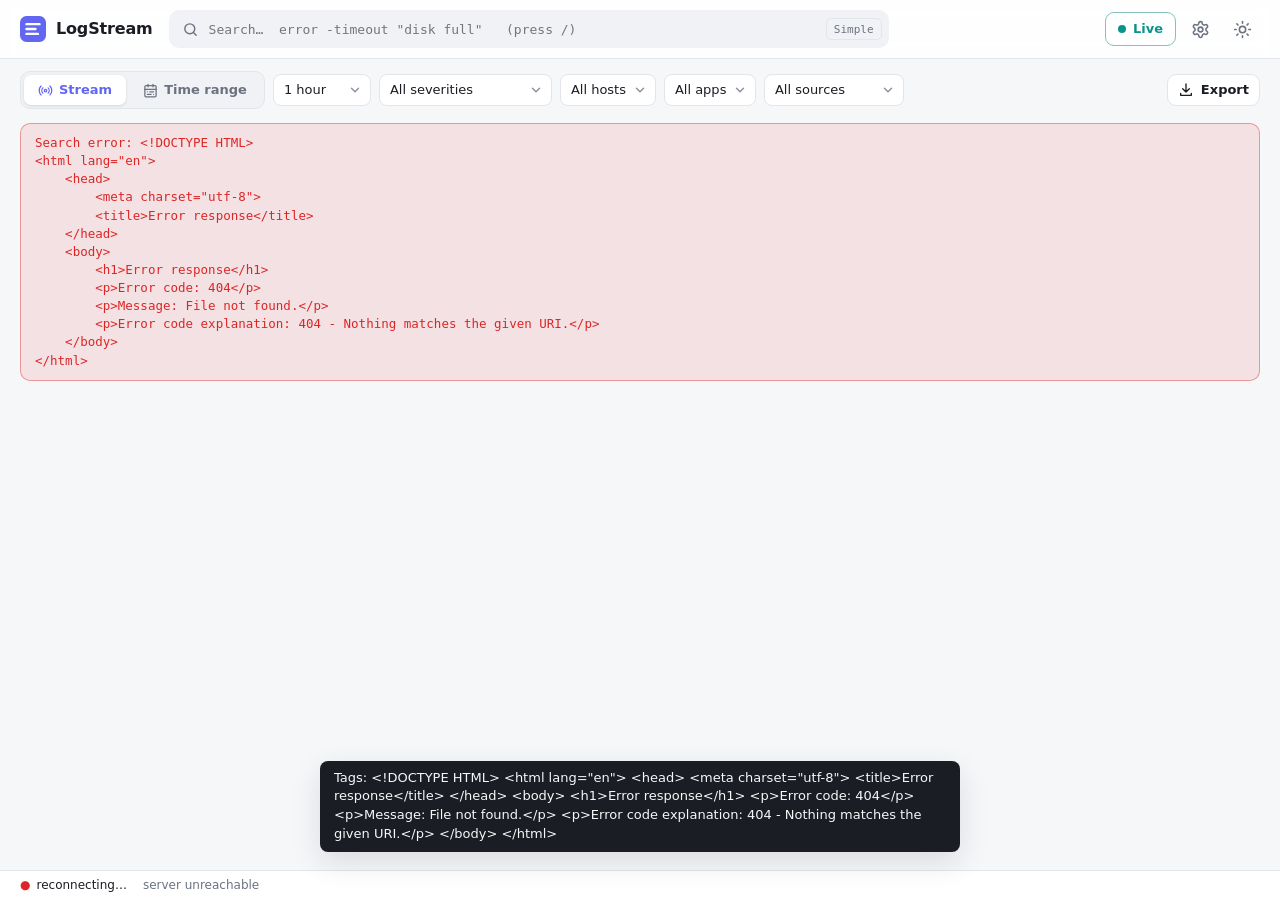
==== web/index.html @ 0beaa24f "Kernel messages (dmesg) source read from /dev/kmsg New source in Settings > Sources, off by default:" ====
<!doctype html>
<html lang="en">
<head>
  <meta charset="utf-8">
  <meta name="viewport" content="width=device-width, initial-scale=1">
  <title>LogStream</title>
  <link rel="icon" href="data:image/svg+xml,%3Csvg xmlns='http://www.w3.org/2000/svg' viewBox='0 0 32 32'%3E%3Crect width='32' height='32' rx='8' fill='%236366f1'/%3E%3Cpath d='M8 10h16M8 16h11M8 22h14' stroke='white' stroke-width='3' stroke-linecap='round'/%3E%3C/svg%3E">
  <link rel="stylesheet" href="style.css">
  <script>
    // Apply the saved theme and language before first paint to avoid a flash.
    try {
      var t = localStorage.getItem('logstream.theme');
      if (t === 'light' || t === 'dark') document.documentElement.dataset.theme = t;
      var l = localStorage.getItem('logstream.lang');
      if (l) document.documentElement.lang = l;
    } catch (e) {}
  </script>
</head>
<body>
  <header class="topbar">
    <div class="brand">
      <svg viewBox="0 0 32 32" aria-hidden="true"><rect width="32" height="32" rx="8"/><path d="M8 10h16M8 16h11M8 22h14"/></svg>
      <span>LogStream</span>
    </div>

    <div class="search">
      <svg class="ico" viewBox="0 0 24 24" aria-hidden="true"><circle cx="11" cy="11" r="7"/><path d="m20 20-3.5-3.5"/></svg>
      <input id="q" type="search" autocomplete="off" spellcheck="false" data-i18n-aria="searchAria">
      <button id="mode" class="chip" type="button" data-i18n-title="modeTitle">Simple</button>
    </div>

    <div class="actions">
      <button id="live" class="btn live" type="button">
        <span class="dot"></span><span class="lbl" data-i18n="live">Live</span>
      </button>
      <button id="settingsBtn" class="icon-btn" type="button" data-i18n-title="settings" data-i18n-aria="settings">
        <!-- Gear icon (Lucide "settings", ISC license) -->
        <svg viewBox="0 0 24 24"><path d="M12.22 2h-.44a2 2 0 0 0-2 2v.18a2 2 0 0 1-1 1.73l-.43.25a2 2 0 0 1-2 0l-.15-.08a2 2 0 0 0-2.73.73l-.22.38a2 2 0 0 0 .73 2.73l.15.1a2 2 0 0 1 1 1.72v.51a2 2 0 0 1-1 1.74l-.15.09a2 2 0 0 0-.73 2.73l.22.38a2 2 0 0 0 2.73.73l.15-.08a2 2 0 0 1 2 0l.43.25a2 2 0 0 1 1 1.73V20a2 2 0 0 0 2 2h.44a2 2 0 0 0 2-2v-.18a2 2 0 0 1 1-1.73l.43-.25a2 2 0 0 1 2 0l.15.08a2 2 0 0 0 2.73-.73l.22-.39a2 2 0 0 0-.73-2.73l-.15-.08a2 2 0 0 1-1-1.74v-.5a2 2 0 0 1 1-1.74l.15-.09a2 2 0 0 0 .73-2.73l-.22-.38a2 2 0 0 0-2.73-.73l-.15.08a2 2 0 0 1-2 0l-.43-.25a2 2 0 0 1-1-1.73V4a2 2 0 0 0-2-2z"/><circle cx="12" cy="12" r="3"/></svg>
      </button>
      <button id="themeBtn" class="icon-btn" type="button" data-i18n-title="theme" data-i18n-aria="theme">
        <svg class="sun" viewBox="0 0 24 24"><circle cx="12" cy="12" r="4"/><path d="M12 2v2M12 20v2M4.9 4.9l1.4 1.4M17.7 17.7l1.4 1.4M2 12h2M20 12h2M4.9 19.1l1.4-1.4M17.7 6.3l1.4-1.4"/></svg>
        <svg class="moon" viewBox="0 0 24 24"><path d="M21 12.8A9 9 0 1 1 11.2 3a7 7 0 0 0 9.8 9.8z"/></svg>
      </button>
      <a id="logoutBtn" class="icon-btn" href="/auth/logout" hidden data-i18n-title="logout" data-i18n-aria="logout">
        <!-- Log out icon (Lucide "log-out", ISC license) -->
        <svg viewBox="0 0 24 24"><path d="M9 21H5a2 2 0 0 1-2-2V5a2 2 0 0 1 2-2h4"/><path d="m16 17 5-5-5-5"/><path d="M21 12H9"/></svg>
      </a>
    </div>
    <div class="progress" aria-hidden="true"></div>
  </header>

  <section class="filters">
    <div id="viewMode" class="seg view-mode" role="radiogroup" data-i18n-aria="viewAria">
      <button type="button" role="radio" data-view="stream" data-i18n-title="viewStreamTitle">
        <!-- Lucide "radio" (ISC license) -->
        <svg viewBox="0 0 24 24" aria-hidden="true"><path d="M4.9 19.1C1 15.2 1 8.8 4.9 4.9"/><path d="M7.8 16.2c-2.3-2.3-2.3-6.1 0-8.5"/><circle cx="12" cy="12" r="2"/><path d="M16.2 7.8c2.3 2.3 2.3 6.1 0 8.5"/><path d="M19.1 4.9C23 8.8 23 15.1 19.1 19"/></svg>
        <span data-i18n="viewStream">Stream</span>
      </button>
      <button type="button" role="radio" data-view="period" data-i18n-title="viewPeriodTitle">
        <!-- Lucide "calendar-range" (ISC license) -->
        <svg viewBox="0 0 24 24" aria-hidden="true"><rect width="18" height="18" x="3" y="4" rx="2"/><path d="M16 2v4M3 10h18M8 2v4M17 14h-6M13 18H7M7 14h.01M17 18h.01"/></svg>
        <span data-i18n="viewPeriod">Time range</span>
      </button>
    </div>
    <div id="period" class="period" hidden>
      <button id="perPrev" class="btn tool" type="button" data-i18n-title="perPrev" data-i18n-aria="perPrev">
        <svg viewBox="0 0 24 24" aria-hidden="true"><path d="m15 18-6-6 6-6"/></svg>
      </button>
      <input id="perFrom" type="datetime-local" data-i18n-title="perFrom" data-i18n-aria="perFrom">
      <span class="muted" aria-hidden="true">→</span>
      <input id="perTo" type="datetime-local" data-i18n-title="perTo" data-i18n-aria="perTo">
      <button id="perNext" class="btn tool" type="button" data-i18n-title="perNext" data-i18n-aria="perNext">
        <svg viewBox="0 0 24 24" aria-hidden="true"><path d="m9 18 6-6-6-6"/></svg>
      </button>
      <button id="perOut" class="btn tool" type="button" data-i18n-title="perOut" data-i18n-aria="perOut">
        <!-- Lucide "zoom-out" (ISC license) -->
        <svg viewBox="0 0 24 24" aria-hidden="true"><circle cx="11" cy="11" r="8"/><path d="m21 21-4.3-4.3M8 11h6"/></svg>
      </button>
    </div>
    <select id="range" data-i18n-aria="rangeAria">
      <option value="5m" data-i18n="r5m">5 min</option>
      <option value="15m" data-i18n="r15m">15 min</option>
      <option value="1h" data-i18n="r1h" selected>1 hour</option>
      <option value="6h" data-i18n="r6h">6 hours</option>
      <option value="24h" data-i18n="r24h">24 hours</option>
      <option value="7d" data-i18n="r7d">7 days</option>
      <option value="30d" data-i18n="r30d">30 days</option>
      <option value="all" data-i18n="rAll">All</option>
    </select>
    <select id="severity" data-i18n-aria="severityAria">
      <option value="" data-i18n="sevAll">All severities</option>
      <option value="2" data-i18n="sev2">Critical and above</option>
      <option value="3" data-i18n="sev3">Errors and above</option>
      <option value="4" data-i18n="sev4">Warnings and above</option>
      <option value="5" data-i18n="sev5">Notice and above</option>
      <option value="6" data-i18n="sev6">Info and above</option>
    </select>
    <select id="host" data-i18n-aria="hostAria"><option value="" data-i18n="allHosts">All hosts</option></select>
    <select id="app" data-i18n-aria="appAria"><option value="" data-i18n="allApps">All apps</option></select>
    <select id="source" data-i18n-aria="sourceAria">
      <option value="" data-i18n="srcAll">All sources</option>
      <option value="syslog">Syslog</option>
      <option value="docker">Docker</option>
      <option value="host" data-i18n="srcHost">Host system</option>
      <option value="kernel" data-i18n="srcKernel">Kernel (dmesg)</option>
    </select>
    <span class="spacer"></span>
    <span id="count" class="muted"></span>
    <div class="export">
      <button id="exportBtn" class="btn tool" type="button" aria-haspopup="menu" aria-expanded="false">
        <svg viewBox="0 0 24 24" aria-hidden="true"><path d="M12 3v12M7 10l5 5 5-5M4 17v3h16v-3"/></svg>
        <span class="lbl" data-i18n="export">Export</span>
      </button>
      <div id="exportMenu" class="menu" role="menu" hidden>
        <button type="button" role="menuitem" data-export="csv">
          <strong>CSV</strong><small data-i18n="exportCsvHint">Comma separated, UTF-8</small>
        </button>
        <button type="button" role="menuitem" data-export="excel">
          <strong data-i18n="exportExcel">CSV for Excel</strong><small data-i18n="exportExcelHint">Semicolon separated, for Excel in French</small>
        </button>
        <p id="exportNote" class="menu-note"></p>
      </div>
    </div>
  </section>

  <section id="histo" class="histo" data-i18n-aria="histoAria" hidden></section>

  <div id="authWarn" class="auth-warn" role="status" hidden>
    <span data-i18n="authOff"></span>
    <button id="authWarnClose" class="icon-btn" type="button" data-i18n-aria="close">
      <svg viewBox="0 0 24 24"><path d="M6 6l12 12M18 6 6 18"/></svg>
    </button>
  </div>
  <div id="error" class="error-banner" hidden></div>
  <button id="newPill" class="pill" type="button" hidden></button>

  <div id="table" class="table" hidden>
    <div id="listHead" class="list-head" role="presentation">
      <span data-col="rcv"><span class="lbl" data-i18n="colRcv">Received</span><i class="grip" data-i18n-title="colGrip"></i></span>
      <span data-col="mt"><span class="lbl" data-i18n="colMt">Message time</span><i class="grip" data-i18n-title="colGrip"></i></span>
      <span data-col="sev"><span class="lbl" data-i18n="colSev">Severity</span><i class="grip" data-i18n-title="colGrip"></i></span>
      <span data-col="host"><span class="lbl" data-i18n="colHost">Host</span><i class="grip" data-i18n-title="colGrip"></i></span>
      <span data-col="app"><span class="lbl" data-i18n="colApp">App</span><i class="grip" data-i18n-title="colGrip"></i></span>
      <span data-col="codes"><span class="lbl" data-i18n="colCodes" data-i18n-title="codesTitle">Filters</span></span>
      <span data-col="msg"><span class="lbl" data-i18n="colMsg">Message</span></span>
    </div>
    <main id="list" class="list"></main>
  </div>
  <div id="empty" class="empty" hidden>
    <svg viewBox="0 0 24 24" aria-hidden="true"><path d="M4 6h16M4 12h10M4 18h7"/></svg>
    <p><strong data-i18n="emptyTitle">No matching logs.</strong></p>
    <p class="muted" data-i18n="emptyHint">Widen the time range or send syslog messages to port 514 (UDP or TCP).</p>
  </div>

  <footer class="status">
    <span id="conn" class="conn"></span>
    <span id="stats" class="muted"></span>
    <button id="toTop" class="icon-btn to-top" type="button" data-i18n-title="toTop" data-i18n-aria="toTop" hidden>
      <svg viewBox="0 0 24 24" aria-hidden="true"><path d="M12 19V5M5 12l7-7 7 7"/></svg>
    </button>
  </footer>

  <dialog id="settingsDlg" class="settings" aria-labelledby="settingsTitle">
    <div class="dlg">
      <header>
        <h2 id="settingsTitle" data-i18n="settings">Settings</h2>
        <button id="closeSettings" class="icon-btn" type="button" data-i18n-aria="close">
          <svg viewBox="0 0 24 24"><path d="M6 6l12 12M18 6 6 18"/></svg>
        </button>
      </header>

      <div class="set-body">
        <nav id="setNav" class="set-nav" role="tablist" aria-orientation="vertical">
          <button type="button" role="tab" data-tab="locale">
            <svg viewBox="0 0 24 24"><circle cx="12" cy="12" r="9"/><path d="M3 12h18M12 3a14 14 0 0 1 0 18M12 3a14 14 0 0 0 0 18"/></svg>
            <span data-i18n="tabLocale">Localization</span>
          </button>
          <button type="button" role="tab" data-tab="filters">
            <svg viewBox="0 0 24 24"><path d="M3 12V4a1 1 0 0 1 1-1h8l9 9-9 9z"/><circle cx="8" cy="8" r="1.5"/></svg>
            <span data-i18n="tabFilters">Filters</span>
          </button>
          <button type="button" role="tab" data-tab="sources">
            <svg viewBox="0 0 24 24"><path d="M21 8 12 3 3 8v8l9 5 9-5z"/><path d="m3 8 9 5 9-5M12 13v8"/></svg>
            <span data-i18n="tabSources">Sources</span>
          </button>
          <button type="button" role="tab" data-tab="interface">
            <svg viewBox="0 0 24 24"><rect x="3" y="4" width="18" height="12" rx="2"/><path d="M8 20h8M12 16v4"/></svg>
            <span data-i18n="tabInterface">Interface</span>
          </button>
          <button type="button" role="tab" data-tab="data">
            <svg viewBox="0 0 24 24"><ellipse cx="12" cy="5" rx="8" ry="3"/><path d="M4 5v14c0 1.7 3.6 3 8 3s8-1.3 8-3V5M4 12c0 1.7 3.6 3 8 3s8-1.3 8-3"/></svg>
            <span data-i18n="tabData">Data</span>
          </button>
        </nav>

        <div class="set-panels">
          <!-- Localization -->
          <div class="set-panel" role="tabpanel" data-panel="locale">
            <section class="set-section">
              <h3 data-i18n="language">Language</h3>
              <div id="langSwitch" class="seg" role="radiogroup" data-i18n-aria="language">
                <button type="button" role="radio" data-lang="en">English</button>
                <button type="button" role="radio" data-lang="fr">Français</button>
              </div>
            </section>
            <section class="set-section">
              <h3 data-i18n="dateTime">Date &amp; time</h3>
              <div class="field-grid">
                <label for="tzSelect" data-i18n="tzLabel">Time zone</label>
                <select id="tzSelect" class="field"></select>
                <label for="fmtSelect" data-i18n="fmtLabel">Reception time format</label>
                <select id="fmtSelect" class="field"></select>
              </div>
              <p id="timePreview" class="time-preview"></p>
              <p class="muted small" data-i18n="timeHelp"></p>
            </section>
          </div>

          <!-- Filters -->
          <div class="set-panel wide" role="tabpanel" data-panel="filters" hidden>
            <section class="set-section tags-section">
              <div class="sec-head">
                <h3 data-i18n="tagsTitle">Color tags</h3>
                <span id="tagCount" class="muted small"></span>
              </div>
              <p class="muted small" data-i18n="tagsHelp"></p>
              <div class="tag-toolbar">
                <button id="addTag" class="btn primary" type="button" data-i18n="addTag">+ Add tag</button>
                <select id="presetTags" class="field" aria-label="Presets" data-i18n-aria="presetAria">
                  <option value="" data-i18n="presetPick">+ Preset…</option>
                </select>
                <input id="tagFilter" type="search" class="dk-filter" autocomplete="off" spellcheck="false" data-i18n-ph="tagFilter" data-i18n-aria="tagFilter">
                <button id="resetTags" class="btn ghost" type="button" data-i18n="resetTags">Restore default tags</button>
              </div>
              <div id="tagList" class="tag-list"></div>
            </section>
          </div>

          <!-- Sources -->
          <div class="set-panel" role="tabpanel" data-panel="sources" hidden>
            <section class="set-section">
              <h3>Syslog</h3>
              <p id="syslogStatus" class="docker-status"></p>
              <label class="switch-row">
                <input id="syslogEnabled" type="checkbox" class="switch">
                <span data-i18n="syslogEnabled">Receive syslog messages</span>
              </label>
              <div class="sl-grid">
                <span class="lbl" data-i18n="syslogProtocols">Protocols</span>
                <div id="syslogProtos" class="chip-field sl-protos">
                  <button type="button" class="chip" data-proto="udp" style="--h:205">UDP</button>
                  <button type="button" class="chip" data-proto="tcp" style="--h:265">TCP</button>
                </div>
                <span class="lbl" data-i18n="syslogPort">Port</span>
                <div class="sl-port"><code id="syslogPortVal">514</code><span id="syslogPortHelp" class="muted small"></span></div>
              </div>
            </section>

            <section class="set-section">
              <h3 data-i18n="hostTitle">Host system logs</h3>
              <p id="hostStatus" class="docker-status"></p>
              <label class="switch-row">
                <input id="hostEnabled" type="checkbox" class="switch">
                <span data-i18n="hostEnabled">Collect the system logs of this machine</span>
              </label>
              <p class="muted small" data-i18n="hostHelp"></p>
            </section>

            <section class="set-section">
              <h3 data-i18n="dmesgTitle">Kernel messages (dmesg)</h3>
              <p id="dmesgStatus" class="docker-status"></p>
              <label class="switch-row">
                <input id="dmesgEnabled" type="checkbox" class="switch">
                <span data-i18n="dmesgEnabled">Collect the kernel messages of this machine</span>
              </label>
              <p class="muted small" data-i18n="dmesgHelp"></p>
            </section>

            <section class="set-section span">
              <h3 data-i18n="dockerTitle">Docker containers</h3>
              <p id="dockerStatus" class="docker-status"></p>
              <div id="dockerBody" hidden>
                <div class="dk-opts">
                  <label class="switch-row">
                    <input id="dockerDefault" type="checkbox" class="switch">
                    <span data-i18n="dockerDefault">Follow new containers automatically</span>
                  </label>
                  <label class="switch-row">
                    <input id="dockerStopped" type="checkbox" class="switch">
                    <span id="dockerStoppedLbl">Show stopped containers</span>
                  </label>
                </div>
                <div class="dk-toolbar">
                  <input id="dockerFilter" type="search" class="dk-filter" autocomplete="off" spellcheck="false" data-i18n-ph="dockerFilter" data-i18n-aria="dockerFilter">
                  <button id="dockerAll" class="link-btn" type="button" data-i18n="dockerAll">Enable all</button>
                  <button id="dockerNone" class="link-btn" type="button" data-i18n="dockerNone">Disable all</button>
                </div>
                <div id="dockerList" class="chip-field"></div>
                <p class="dk-legend" data-i18n="dockerLegend"></p>
              </div>
              <p class="muted small" data-i18n="dockerHelp"></p>
            </section>
          </div>

          <!-- Interface -->
          <div class="set-panel" role="tabpanel" data-panel="interface" hidden>
            <section class="set-section">
              <h3 data-i18n="themeTitle">Theme</h3>
              <div id="themeSwitch" class="seg" role="radiogroup" data-i18n-aria="themeTitle">
                <button type="button" role="radio" data-theme-opt="system" data-i18n="themeSystem">System</button>
                <button type="button" role="radio" data-theme-opt="light" data-i18n="themeLight">Light</button>
                <button type="button" role="radio" data-theme-opt="dark" data-i18n="themeDark">Dark</button>
              </div>
              <p class="muted small hint" data-i18n="themeHelp"></p>
            </section>
            <section class="set-section span">
              <h3 data-i18n="logDisplay">Log display</h3>
              <div class="field-grid">
                <span class="lbl" data-i18n="fontSize">Font size</span>
                <div id="sizeSwitch" class="seg" role="radiogroup" data-i18n-aria="fontSize">
                  <button type="button" role="radio" data-size="tiny" data-i18n="sizeTiny">Tiny</button>
                  <button type="button" role="radio" data-size="small" data-i18n="sizeSmall">Small</button>
                  <button type="button" role="radio" data-size="medium" data-i18n="sizeMedium">Medium</button>
                  <button type="button" role="radio" data-size="large" data-i18n="sizeLarge">Large</button>
                </div>
                <span class="lbl" data-i18n="density">Density</span>
                <div id="densitySwitch" class="seg" role="radiogroup" data-i18n-aria="density">
                  <button type="button" role="radio" data-density="normal" data-i18n="densityNormal">Normal</button>
                  <button type="button" role="radio" data-density="compact" data-i18n="densityCompact">Compact</button>
                </div>
                <label for="fontSelect" data-i18n="fontLabel">Font</label>
                <select id="fontSelect" class="field"></select>
              </div>
              <div id="fontPreview" class="list preview-list" aria-hidden="true"></div>
              <p class="muted small" data-i18n="fontHelp"></p>
              <div class="cols-row">
                <button id="resetCols" class="btn ghost" type="button" data-i18n="resetCols">Reset column widths</button>
                <span class="muted small" data-i18n="colsHelp"></span>
              </div>
            </section>
            <section class="set-section">
              <h3 data-i18n="histoTitle">Timeline</h3>
              <div class="field-grid">
                <span class="lbl" data-i18n="hScale">Scale</span>
                <div class="seg" role="radiogroup" data-histo="scale" data-i18n-aria="hScale">
                  <button type="button" role="radio" data-v="linear" data-i18n="hLinear">Linear</button>
                  <button type="button" role="radio" data-v="sqrt">√</button>
                  <button type="button" role="radio" data-v="log">Log</button>
                </div>
                <span class="lbl" data-i18n="hHeight">Height</span>
                <div class="seg" role="radiogroup" data-histo="height" data-i18n-aria="hHeight">
                  <button type="button" role="radio" data-v="s">S</button>
                  <button type="button" role="radio" data-v="m">M</button>
                  <button type="button" role="radio" data-v="l">L</button>
                </div>
                <span class="lbl" data-i18n="hColor">Color</span>
                <div class="seg" role="radiogroup" data-histo="color" data-i18n-aria="hColor">
                  <button type="button" role="radio" data-v="severity" data-i18n="hColSeverity">Severity</button>
                  <button type="button" role="radio" data-v="intensity" data-i18n="hColIntensity">Intensity</button>
                  <button type="button" role="radio" data-v="none" data-i18n="hColNone">None</button>
                </div>
                <span class="lbl" data-i18n="hRender">Display</span>
                <div class="seg" role="radiogroup" data-histo="render" data-i18n-aria="hRender">
                  <button type="button" role="radio" data-v="bars" data-i18n="hBars">Bars</button>
                  <button type="button" role="radio" data-v="area" data-i18n="hArea">Area</button>
                </div>
                <label for="histoStep" data-i18n="hStep">Division</label>
                <select id="histoStep" class="field" data-histo="step"></select>
                <label for="histoRefresh" data-i18n="hRefresh">Refresh</label>
                <select id="histoRefresh" class="field" data-histo="refresh"></select>
              </div>
              <p class="muted small" data-i18n="histoHelp"></p>
            </section>
          </div>

          <!-- Data -->
          <div class="set-panel wide" role="tabpanel" data-panel="data" hidden>
            <section class="set-section danger">
              <h3 data-i18n="dangerZone">Danger zone</h3>
              <div class="db-head">
                <span class="lbl" data-i18n="dbTitle">Database</span>
                <button id="dbRefresh" class="link-btn" type="button" data-i18n="dbRefresh">Refresh</button>
              </div>
              <dl id="dbStats" class="db-stats"></dl>
              <p class="muted small" data-i18n="purgeHelp"></p>
              <div class="purge-row">
                <button id="purgeBtn" class="btn danger" type="button" data-i18n="purgeBtn">Delete all logs…</button>
                <span id="purgeStatus" class="purge-status muted" hidden></span>
              </div>
            </section>
          </div>
        </div>
      </div>
    </div>
  </dialog>

  <div id="toast" class="toast" hidden></div>

  <script src="app.js"></script>
</body>
</html>
---- web/style.css ----
/* Narrow monospace fonts served by LogStream itself, so they also work offline (licences in
   web/fonts). Latin subset only; other scripts fall back to --mono. Inconsolata Condensed is
   Inconsolata's variable font pinned at width 75 (0.4em per character, others 0.5em). */
@font-face { font-family: "Iosevka"; src: url("fonts/iosevka-400.woff2") format("woff2"); font-weight: 400 500; font-display: swap; }
@font-face { font-family: "Iosevka"; src: url("fonts/iosevka-700.woff2") format("woff2"); font-weight: 600 800; font-display: swap; }
@font-face { font-family: "Ubuntu Mono"; src: url("fonts/ubuntu-mono-400.woff2") format("woff2"); font-weight: 400 500; font-display: swap; }
@font-face { font-family: "Ubuntu Mono"; src: url("fonts/ubuntu-mono-700.woff2") format("woff2"); font-weight: 600 800; font-display: swap; }
@font-face { font-family: "Inconsolata Condensed"; src: url("fonts/inconsolata-condensed-400.woff2") format("woff2"); font-weight: 400 500; font-display: swap; }
@font-face { font-family: "Inconsolata Condensed"; src: url("fonts/inconsolata-condensed-700.woff2") format("woff2"); font-weight: 600 800; font-display: swap; }

/* ---------- Theme: everything goes through these variables ---------- */
:root {
  --bg: #f6f7f9;
  --panel: #ffffff;
  --panel-2: #f0f2f5;
  --border: #e2e5ea;
  --text: #1a1d23;
  --muted: #6b7280;
  --accent: #6366f1;
  --accent-soft: rgba(99, 102, 241, .12);
  --row-hover: #f5f6fa;
  --hit: rgba(99, 102, 241, .18);
  --shadow: 0 10px 30px rgba(15, 23, 42, .12);
  --chip-l: 38%;            /* lightness of project-colored text (labels, Docker apps) */

  --sev-crit: #be123c;
  --sev-err: #dc2626;
  --sev-warning: #d97706;
  --sev-notice: #2563eb;
  --sev-info: #0d9488;
  --sev-debug: #9ca3af;

  /* Timeline: severity layers, intensity, graduations */
  --h-err: #f87171;
  --h-warn: #fbbf24;
  --h-other: #a5b4fc;
  --h-all: #818cf8;
  --h-calm: #a5b4fc;
  --h-burst: #f59e0b;
  --h-anom: #e11d48;
  --h-grid: rgba(100, 116, 139, .28);
  --h-hover: rgba(99, 102, 241, .10);

  /* Filled severity badges; overwritten by the colors of the "error" / "warning" tags */
  --tag-error: #fca5a5;
  --tag-error-text: #111827;
  --tag-warning: #fdba74;
  --tag-warning-text: #111827;

  --log-size: 12.5px;   /* Settings > Interface > Font size */
  --codes-w: 4.9rem;    /* tag codes column: room for 3 badges */
  --code-bg: #858c97;   /* tag code badges */
  /* --log-font is set by Settings > Interface > Font (defaults to --mono) */
  --mono: ui-monospace, "SF Mono", "JetBrains Mono", "Cascadia Code", Menlo, Consolas, monospace;
  --sans: system-ui, -apple-system, "Segoe UI", Roboto, "Helvetica Neue", Arial, sans-serif;
  --radius: 10px;
  color-scheme: light;
}

:root[data-theme="dark"] {
  --bg: #0f1115;
  --panel: #161a20;
  --panel-2: #1d222a;
  --border: #2a3039;
  --text: #e6e8ec;
  --muted: #8b93a1;
  --accent: #818cf8;
  --accent-soft: rgba(129, 140, 248, .16);
  --row-hover: #1a1f26;
  --hit: rgba(129, 140, 248, .28);
  --shadow: 0 10px 30px rgba(0, 0, 0, .5);
  --chip-l: 70%;
  --sev-crit: #fb7185;
  --sev-err: #f87171;
  --sev-warning: #fbbf24;
  --sev-notice: #60a5fa;
  --sev-info: #2dd4bf;
  --sev-debug: #6b7280;
  --h-err: #ef4444;
  --h-warn: #f59e0b;
  --h-other: #4f5bd5;
  --h-all: #6d74e8;
  --h-calm: #4f5bd5;
  --h-burst: #fbbf24;
  --h-anom: #fb7185;
  --h-grid: rgba(148, 163, 184, .2);
  --h-hover: rgba(129, 140, 248, .14);
  color-scheme: dark;
}

@media (prefers-color-scheme: dark) {
  :root:not([data-theme="light"]) {
    --bg: #0f1115;
    --panel: #161a20;
    --panel-2: #1d222a;
    --border: #2a3039;
    --text: #e6e8ec;
    --muted: #8b93a1;
    --accent: #818cf8;
    --accent-soft: rgba(129, 140, 248, .16);
    --row-hover: #1a1f26;
    --hit: rgba(129, 140, 248, .28);
    --shadow: 0 10px 30px rgba(0, 0, 0, .5);
  --chip-l: 70%;
    --sev-crit: #fb7185;
    --sev-err: #f87171;
    --sev-warning: #fbbf24;
    --sev-notice: #60a5fa;
    --sev-info: #2dd4bf;
    --sev-debug: #6b7280;
    --h-err: #ef4444;
    --h-warn: #f59e0b;
    --h-other: #4f5bd5;
    --h-all: #6d74e8;
    --h-calm: #4f5bd5;
    --h-burst: #fbbf24;
    --h-anom: #fb7185;
    --h-grid: rgba(148, 163, 184, .2);
    --h-hover: rgba(129, 140, 248, .14);
    color-scheme: dark;
  }
}

/* ---------- Base ---------- */
* { box-sizing: border-box; }
html { -webkit-text-size-adjust: 100%; }
body {
  margin: 0;
  background: var(--bg);
  color: var(--text);
  font: 14px/1.45 var(--sans);
  padding-bottom: 40px;
}
button, input, select { font: inherit; color: inherit; }
button { cursor: pointer; }
svg { fill: none; stroke: currentColor; stroke-width: 2; stroke-linecap: round; stroke-linejoin: round; }
.muted { color: var(--muted); }
.small { font-size: 12.5px; }
[hidden] { display: none !important; }

/* ---------- Top bar ---------- */
.topbar {
  position: sticky; top: 0; z-index: 20;
  display: flex; align-items: center; gap: 16px;
  padding: 10px 20px;
  background: color-mix(in srgb, var(--panel) 88%, transparent);
  backdrop-filter: saturate(160%) blur(10px);
  -webkit-backdrop-filter: saturate(160%) blur(10px);
  border-bottom: 1px solid var(--border);
}
.brand { display: flex; align-items: center; gap: 10px; font-weight: 650; font-size: 16px; letter-spacing: -.01em; }
.brand svg { width: 26px; height: 26px; }
.brand svg rect { fill: var(--accent); stroke: none; }
.brand svg path { stroke: #fff; stroke-width: 3; }

.search {
  flex: 1; max-width: 720px;
  display: flex; align-items: center; gap: 8px;
  padding: 0 6px 0 12px; height: 38px;
  background: var(--panel-2);
  border: 1px solid transparent;
  border-radius: var(--radius);
  transition: border-color .15s, box-shadow .15s;
}
.search:focus-within { border-color: var(--accent); box-shadow: 0 0 0 3px var(--accent-soft); }
.search .ico { width: 17px; height: 17px; color: var(--muted); flex: none; }
.search input {
  flex: 1; min-width: 0; height: 100%;
  border: 0; outline: 0; background: transparent;
  font-family: var(--mono); font-size: 13px;
}
.search input::-webkit-search-cancel-button { cursor: pointer; }

.chip {
  flex: none;
  border: 1px solid var(--border); background: var(--panel);
  border-radius: 7px; padding: 3px 9px; font-size: 12px; font-weight: 600;
  color: var(--muted);
}
.chip.on { color: var(--accent); border-color: var(--accent); background: var(--accent-soft); }

.actions { display: flex; align-items: center; gap: 6px; margin-left: auto; }
.icon-btn {
  width: 36px; height: 36px; display: grid; place-items: center;
  border: 1px solid transparent; background: transparent; border-radius: 9px; color: var(--muted);
}
.icon-btn:hover { background: var(--panel-2); color: var(--text); }
.icon-btn svg { width: 19px; height: 19px; }
.icon-btn.danger:hover { color: var(--sev-err); }

/* Sun or moon depending on the effective theme */
#themeBtn .moon { display: none; }
:root[data-theme="dark"] #themeBtn .sun { display: none; }
:root[data-theme="dark"] #themeBtn .moon { display: block; }
@media (prefers-color-scheme: dark) {
  :root:not([data-theme="light"]) #themeBtn .sun { display: none; }
  :root:not([data-theme="light"]) #themeBtn .moon { display: block; }
}

.btn {
  display: inline-flex; align-items: center; gap: 7px;
  height: 34px; padding: 0 12px;
  border: 1px solid var(--border); border-radius: 9px;
  background: var(--panel); font-weight: 550; font-size: 13px;
}
.btn:hover { background: var(--panel-2); }
.btn.primary { background: var(--accent); border-color: var(--accent); color: #fff; }
.btn.primary:hover { filter: brightness(1.08); }
.btn.ghost { border-color: transparent; background: transparent; color: var(--muted); }
.btn.ghost:hover { color: var(--text); background: var(--panel-2); }

.live .dot { width: 8px; height: 8px; border-radius: 50%; background: var(--muted); }
.live.on { color: var(--sev-info); border-color: color-mix(in srgb, var(--sev-info) 45%, var(--border)); }
.live.on .dot { background: var(--sev-info); animation: pulse 1.6s infinite; }
.live:disabled { opacity: .5; cursor: not-allowed; }
@keyframes pulse {
  0% { box-shadow: 0 0 0 0 color-mix(in srgb, var(--sev-info) 60%, transparent); }
  70% { box-shadow: 0 0 0 7px transparent; }
  100% { box-shadow: 0 0 0 0 transparent; }
}

.progress { position: absolute; left: 0; right: 0; bottom: -1px; height: 2px; overflow: hidden; }
body.busy .progress::after {
  content: ""; position: absolute; inset: 0; width: 30%;
  background: var(--accent);
  animation: slide 1s ease-in-out infinite;
}
@keyframes slide { from { transform: translateX(-100%); } to { transform: translateX(400%); } }

/* ---------- Filters ---------- */
.filters {
  display: flex; flex-wrap: wrap; align-items: center; gap: 8px;
  padding: 12px 20px 8px;
}
.filters select {
  height: 32px; padding: 0 28px 0 10px;
  border: 1px solid var(--border); border-radius: 8px;
  background: var(--panel) url("data:image/svg+xml,%3Csvg xmlns='http://www.w3.org/2000/svg' viewBox='0 0 24 24' fill='none' stroke='%238b93a1' stroke-width='2.5' stroke-linecap='round'%3E%3Cpath d='m6 9 6 6 6-6'/%3E%3C/svg%3E") no-repeat right 8px center / 14px;
  appearance: none; -webkit-appearance: none;
  font-size: 13px; max-width: 220px;
}
.filters select.set { border-color: var(--accent); background-color: var(--accent-soft); }
/* Display mode: Stream or Time range, then the start → end fields of the range */
.view-mode { padding: 2px; gap: 2px; border-radius: 9px; }
.view-mode button { display: inline-flex; align-items: center; gap: 6px; height: 26px; padding: 0 10px; }
.view-mode svg { width: 15px; height: 15px; }
.period { display: inline-flex; align-items: center; gap: 6px; }
.period .btn.tool { width: 32px; padding: 0; justify-content: center; }
.period input {
  height: 32px; padding: 0 8px;
  border: 1px solid var(--accent); border-radius: 8px; background: var(--accent-soft);
  font-size: 13px; font-variant-numeric: tabular-nums; color-scheme: light dark;
}
.period input:focus { outline: 0; box-shadow: 0 0 0 3px var(--accent-soft); }
.period input.bad { border-color: var(--sev-err); background: color-mix(in srgb, var(--sev-err) 10%, transparent); }
.spacer { flex: 1; }
#count { font-size: 12.5px; font-variant-numeric: tabular-nums; }

/* Export button and menu */
.export { position: relative; }
.btn.tool { height: 32px; padding: 0 10px; font-size: 13px; }
.btn.tool svg { width: 16px; height: 16px; }
.menu {
  position: absolute; right: 0; top: calc(100% + 6px); z-index: 40;
  width: 290px; padding: 6px;
  background: var(--panel); border: 1px solid var(--border); border-radius: 12px;
  box-shadow: var(--shadow);
}
.menu button {
  display: flex; flex-direction: column; align-items: flex-start; gap: 1px; width: 100%;
  padding: 8px 10px; border: 0; border-radius: 8px; background: transparent; text-align: left;
}
.menu button:hover, .menu button:focus-visible { background: var(--panel-2); outline: 0; }
.menu strong { font-size: 13px; font-weight: 600; }
.menu small { font-size: 12px; color: var(--muted); }
.menu-note { margin: 4px 0 0; padding: 8px 10px 4px; border-top: 1px solid var(--border); font-size: 11.5px; color: var(--muted); }

/* Docker logs */
.src-ico { width: 1em; height: 1em; vertical-align: -.15em; margin-right: 4px; color: #2496ed; }
/* Docker app names take the color of their compose project (see hueOf in app.js) */
.row .app.proj { color: hsl(var(--h) 55% var(--chip-l)); }
.row .app.proj .src-ico { color: inherit; }

/* ---------- Timeline (histogram) ---------- */
.histo { position: relative; padding: 0 20px 6px; user-select: none; -webkit-user-select: none; }
.h-plot {
  position: relative; height: var(--histo-h, 80px); cursor: crosshair; touch-action: none;
  border-bottom: 1px solid var(--border);
}
.h-svg { position: absolute; inset: 0; width: 100%; height: 100%; stroke: none; } /* no icon outline (global svg rule): it would be stretched with the bars */
.h-svg rect { shape-rendering: crispEdges; }
.h-svg .l-err { fill: var(--h-err); }
.h-svg .l-warn { fill: var(--h-warn); }
.h-svg .l-other { fill: var(--h-other); }
.h-svg .l-all { fill: var(--h-all); }
.h-svg .l-calm { fill: var(--h-calm); }
.h-svg .l-burst { fill: var(--h-burst); }
.h-svg .l-anom { fill: var(--h-anom); }
.h-grid i { position: absolute; top: 0; bottom: 0; border-left: 1px dashed var(--h-grid); pointer-events: none; }
.h-grid i.day { border-left-style: solid; }
.h-hover { position: absolute; top: 0; bottom: 0; background: var(--h-hover); pointer-events: none; }
.h-sel { position: absolute; top: 0; bottom: 0; background: var(--accent-soft); box-shadow: inset 1px 0 var(--accent), inset -1px 0 var(--accent); pointer-events: none; }
.h-axis { position: relative; height: 16px; font-size: 11px; color: var(--muted); font-variant-numeric: tabular-nums; }
.h-axis span { position: absolute; top: 2px; transform: translateX(-50%); white-space: nowrap; }
.h-axis span.day { color: var(--text); font-weight: 600; }
.h-meta { display: flex; flex-wrap: wrap; align-items: center; gap: 4px 12px; font-size: 11px; color: var(--muted); }
.h-meta .sp { flex: 1; }
.h-meta .warn { color: var(--sev-warning); cursor: help; }
.h-meta .link-btn { font-size: 11px; }
.h-leg { display: inline-flex; gap: 10px; }
.histo .sw { display: inline-block; width: 8px; height: 8px; border-radius: 2px; margin-right: 5px; }
.h-tip {
  position: absolute; z-index: 30; pointer-events: none; min-width: 170px;
  background: var(--panel); border: 1px solid var(--border); border-radius: 8px; box-shadow: var(--shadow);
  padding: 7px 10px; font-size: 12px; font-variant-numeric: tabular-nums;
}
.h-tip .hd { font-weight: 600; margin-bottom: 4px; }
.h-tip .ln { display: flex; justify-content: space-between; gap: 14px; line-height: 1.55; }

/* ---------- Log list ---------- */
.list { margin: 6px 20px 0; background: var(--panel); border: 1px solid var(--border); border-radius: var(--radius); overflow: hidden; }
.list:empty { display: none; }

/* Columns: received, message time, severity, host, app, tag codes, message. Widths come from
   --col-* (set on #table when a column has been resized, see app.js), shared by
   the header and every row through subgrid so that the columns line up. */
.table {
  display: grid;
  grid-template-columns: var(--col-rcv, max-content) var(--col-mt, max-content) var(--col-sev, 4.6rem)
    var(--col-host, minmax(5rem, 9rem)) var(--col-app, minmax(4rem, 8rem)) var(--codes-w) minmax(0, 1fr);
  column-gap: 12px;
  margin: 6px 20px 0; background: var(--panel); border: 1px solid var(--border); border-radius: var(--radius);
  overflow: clip; /* rounded corners without breaking the sticky header (hidden would) */
}
.table[hidden] { display: none; }
.table .list {
  display: grid; grid-template-columns: subgrid; grid-column: 1 / -1;
  margin: 0; border: 0; border-radius: 0; background: none; overflow: visible;
}
.table .row { grid-template-columns: subgrid; grid-column: 1 / -1; }
.list-head {
  display: grid; grid-template-columns: subgrid; grid-column: 1 / -1;
  position: sticky; top: var(--topbar-h, 0px); z-index: 5;
  padding: 0 14px 0 11px; border-left: 3px solid transparent;
  background: var(--panel-2); border-bottom: 1px solid var(--border);
  font-size: 10.5px; font-weight: 650; letter-spacing: .04em; text-transform: uppercase; color: var(--muted);
}
.list-head > span { position: relative; min-width: 0; padding: 4px 0; }
/* Labels never widen a column (contain: inline-size), they are cut instead */
.list-head .lbl { display: block; contain: inline-size; overflow: hidden; text-overflow: ellipsis; white-space: nowrap; font: inherit; }
.list-head .grip { position: absolute; top: 0; bottom: 0; right: -9px; width: 6px; z-index: 1; cursor: col-resize; touch-action: none; }
.list-head .grip::after { content: ""; position: absolute; left: 2px; top: 25%; bottom: 25%; border-left: 1px solid var(--border); }
.list-head .grip:hover::after, .list-head .grip.active::after { top: 0; bottom: 0; border-left: 2px solid var(--accent); left: 2px; }
body.col-resizing, body.col-resizing * { cursor: col-resize !important; user-select: none; -webkit-user-select: none; }
.cols-row { display: flex; flex-wrap: wrap; align-items: center; gap: 6px 12px; margin-top: 12px; }

.row {
  display: grid;
  grid-template-columns: max-content max-content 4.6rem minmax(5rem, 9rem) minmax(4rem, 8rem) var(--codes-w) 1fr;
  gap: 0 12px; align-items: baseline;
  padding: 5px 14px 5px 11px;
  border-left: 3px solid transparent;
  border-bottom: 1px solid var(--border);
  font-family: var(--log-font, var(--mono)); font-size: var(--log-size);
  font-variant-ligatures: none; /* keep -> != etc. as typed */
  cursor: pointer;
}
.row:last-child { border-bottom: 0; }
/* Settings > Interface > Density: compact fits about 50% more lines on screen */
:root[data-density="compact"] .row { padding-top: 1px; padding-bottom: 1px; line-height: 1.25; }
:root[data-density="compact"] .row .sev { padding-top: 0; padding-bottom: 0; line-height: 1.3; }
:root[data-density="compact"] .row .codes b { padding-top: 0; padding-bottom: 0; line-height: 1.2; }
.row:hover { background: var(--row-hover); }
.row:focus-visible { outline: 2px solid var(--accent); outline-offset: -2px; }
.row.new { animation: flash 1.2s ease-out; }
@keyframes flash { from { background: var(--accent-soft); } to { background: transparent; } }

.row > * { min-width: 0; }
.row time { color: var(--muted); white-space: nowrap; font-variant-numeric: tabular-nums; overflow: hidden; text-overflow: ellipsis; }
.row time.rcv { color: var(--text); }
.row time .ms { opacity: .6; }
.row .host, .row .app { overflow: hidden; text-overflow: ellipsis; white-space: nowrap; }
.row .host { font-weight: 600; }
.row .app { color: var(--muted); }
.row .msg { white-space: pre-wrap; word-break: break-word; min-width: 0; }

.sev {
  justify-self: start; max-width: 100%; overflow: hidden; text-overflow: ellipsis;
  font-size: 10.5px; font-weight: 700; text-transform: uppercase; letter-spacing: .03em;
  padding: 1px 6px; border-radius: 5px;
  color: var(--sev); background: color-mix(in srgb, var(--sev) 14%, transparent);
}
.sev-crit    { --sev: var(--tag-error); --sev-text: var(--tag-error-text); }
.sev-err     { --sev: var(--tag-error); --sev-text: var(--tag-error-text); }
.sev-warning { --sev: var(--tag-warning); --sev-text: var(--tag-warning-text); }
.sev-notice  { --sev: var(--sev-notice); }
.sev-info    { --sev: var(--sev-info); }
.sev-debug   { --sev: var(--sev-debug); }
.row.sev-crit .sev, .row.sev-err .sev, .row.sev-warning .sev { background: var(--sev); color: var(--sev-text); }
.row.sev-crit .sev { box-shadow: inset 0 0 0 1.5px color-mix(in srgb, var(--sev-text) 45%, transparent); }
.row.sev-crit, .row.sev-err, .row.sev-warning { border-left-color: var(--sev); }
.row.sev-crit, .row.sev-err { background: color-mix(in srgb, var(--sev) 7%, transparent); }
.row .host[data-act], .row .app[data-act] { cursor: pointer; }
/* Codes of the tags found in the message: grey badges, fixed size */
.row .codes { white-space: nowrap; overflow: hidden; }
.row .codes > span { display: inline-flex; gap: 3px; vertical-align: 1px; }
.row .codes b, .tag-code {
  min-width: 2.2ch; padding: 1px 4px; border-radius: 5px; text-align: center;
  /* same font as the severity badges (the log font) */
  font-family: var(--log-font, var(--mono)); font-size: 10.5px; font-weight: 700; letter-spacing: .03em;
  line-height: 1.35; font-variant-numeric: tabular-nums;
  background: var(--code-bg); color: #0b0f17;
}
.row .codes b.more { background: none; box-shadow: inset 0 0 0 1px var(--code-bg); color: var(--muted); }
.row .host[data-act]:hover, .row .app[data-act]:hover { color: var(--accent); text-decoration: underline; text-underline-offset: 2px; }

mark.tag {
  padding: 0 4px; border-radius: 4px; font-weight: 650;
  box-decoration-break: clone; -webkit-box-decoration-break: clone;
}
mark.hit { background: var(--hit); color: inherit; border-radius: 3px; padding: 0 1px; }

/* Message details */
.details {
  grid-column: 1 / -1;
  margin: 8px 0 4px; padding: 10px 12px;
  background: var(--panel-2); border-radius: 8px;
  cursor: auto; font-size: calc(var(--log-size) - .5px);
}
.details dl { display: grid; grid-template-columns: max-content 1fr; gap: 3px 16px; margin: 0; }
.details dt { color: var(--muted); }
.details dd { margin: 0; word-break: break-all; }
.details .acts { display: flex; flex-wrap: wrap; gap: 6px; margin-top: 10px; font-family: var(--sans); }
.details .acts .btn { height: 28px; font-size: 12px; }

/* ---------- States ---------- */
.empty { text-align: center; padding: 60px 20px; }
.empty svg { width: 40px; height: 40px; color: var(--muted); opacity: .6; }
.empty p { margin: 6px 0; }

.error-banner {
  margin: 6px 20px 0; padding: 10px 14px;
  border: 1px solid color-mix(in srgb, var(--sev-err) 40%, transparent);
  background: color-mix(in srgb, var(--sev-err) 10%, transparent);
  color: var(--sev-err); border-radius: var(--radius);
  font-family: var(--mono); font-size: 12.5px; white-space: pre-wrap;
}

.auth-warn {
  display: flex; align-items: center; gap: 10px;
  margin: 6px 20px 0; padding: 6px 8px 6px 14px;
  border: 1px solid color-mix(in srgb, var(--sev-warning) 45%, transparent);
  background: color-mix(in srgb, var(--sev-warning) 12%, transparent);
  color: var(--text); border-radius: var(--radius); font-size: 12.5px;
}
.auth-warn[hidden] { display: none; }
.auth-warn span { flex: 1; }
.auth-warn .icon-btn { width: 26px; height: 26px; flex: none; }
.ro-note {
  margin: 0 0 12px; padding: 8px 12px; border-radius: var(--radius); font-size: 12.5px;
  background: color-mix(in srgb, var(--accent) 10%, transparent); color: var(--text);
}
.read-only .set-panel .set-section[inert] { opacity: .55; }

.pill {
  position: fixed; top: 70px; left: 50%; transform: translateX(-50%); z-index: 30;
  border: 0; border-radius: 999px; padding: 7px 16px;
  background: var(--accent); color: #fff; font-weight: 600; font-size: 13px;
  box-shadow: var(--shadow);
}

.status {
  position: fixed; left: 0; right: 0; bottom: 0; z-index: 10;
  display: flex; gap: 16px; align-items: center;
  padding: 6px 20px; font-size: 12px;
  background: var(--panel); border-top: 1px solid var(--border);
  font-variant-numeric: tabular-nums;
}
.conn { white-space: nowrap; }
.conn::before { content: "●"; margin-right: 6px; color: var(--muted); }
.conn.ok::before { color: var(--sev-info); }
.conn.ko::before { color: var(--sev-err); }
#stats .bad { color: var(--sev-err); }
#stats .warn { color: var(--sev-warning); }
/* "Back to top", at the right end of the status bar: never over a log row */
.to-top { width: 24px; height: 24px; margin: -5px -6px -5px auto; flex: none; } /* no taller bar */
.to-top svg { width: 16px; height: 16px; }
.to-top[hidden] { display: none; }

.toast {
  position: fixed; bottom: 48px; left: 50%; transform: translateX(-50%); z-index: 50;
  background: var(--text); color: var(--bg);
  padding: 8px 14px; border-radius: 8px; font-size: 13px; box-shadow: var(--shadow);
}

/* ---------- Settings dialog ---------- */
dialog.settings {
  width: min(1280px, calc(100vw - 32px));
  height: calc(100vh - 48px); max-height: 960px;
}
dialog.settings .dlg { display: flex; flex-direction: column; height: 100%; padding: 0; }
dialog.settings .dlg > header { padding: 14px 16px 14px 22px; border-bottom: 1px solid var(--border); }
.set-body { flex: 1; min-height: 0; display: grid; grid-template-columns: 176px minmax(0, 1fr); }
.set-nav {
  display: flex; flex-direction: column; gap: 2px;
  padding: 12px 10px; border-right: 1px solid var(--border);
  background: color-mix(in srgb, var(--panel-2) 50%, transparent);
}
.set-nav button {
  display: flex; align-items: center; gap: 10px;
  height: 38px; padding: 0 12px; border: 0; border-radius: 9px;
  background: transparent; color: var(--muted); font-weight: 560; font-size: 13.5px; text-align: left;
  white-space: nowrap;
}
.set-nav button:hover { background: var(--panel-2); color: var(--text); }
.set-nav button[aria-selected="true"] { background: var(--accent-soft); color: var(--accent); }
.set-nav svg { width: 18px; height: 18px; flex: none; }
.set-panels { overflow-y: auto; padding: 16px 20px 20px; }
/* Sections are cards laid out in columns when there is room; .span ones take the full width. */
.set-panel { display: grid; grid-template-columns: repeat(auto-fit, minmax(380px, 1fr)); gap: 14px; align-items: start; grid-auto-flow: row dense; }
.set-panel[hidden] { display: none; }
.set-panel.wide { grid-template-columns: minmax(0, 1fr); }
.set-panel > .set-section, .set-panel > .set-section + .set-section {
  margin: 0; padding: 14px 16px; min-width: 0;
  border: 1px solid var(--border); border-radius: 12px;
  background: color-mix(in srgb, var(--panel-2) 35%, var(--panel));
}
.set-panel > .set-section.span { grid-column: 1 / -1; }
.set-panel > .ro-note { grid-column: 1 / -1; margin: 0; }
.sec-head { display: flex; align-items: baseline; justify-content: space-between; gap: 12px; }
.hint { margin-top: 8px !important; }
.lbl { font-size: 13px; font-weight: 550; }
.set-panel .preview-list { margin: 14px 0 10px; pointer-events: none; }
.preview-list .row {
  cursor: default;
  grid-template-columns: max-content max-content minmax(0, max-content) minmax(0, 1fr);
  grid-template-areas: "rcv sev host app" "msg msg msg msg";
  gap: 3px 10px;
}
.preview-list .row time.rcv { grid-area: rcv; }
.preview-list .row time.mt { display: none; }
.preview-list .row .sev { grid-area: sev; }
.preview-list .row .host { grid-area: host; }
.preview-list .row .app { grid-area: app; display: block; }
.preview-list .row .msg { grid-area: msg; }
.preview-list .row .codes { display: none; }

dialog {
  width: min(720px, calc(100vw - 32px)); max-height: calc(100vh - 64px);
  padding: 0; border: 1px solid var(--border); border-radius: 14px;
  background: var(--panel); color: var(--text); box-shadow: var(--shadow);
}
dialog::backdrop { background: rgba(10, 12, 16, .45); backdrop-filter: blur(2px); }
.dlg { padding: 18px 20px 16px; }
.dlg header { display: flex; align-items: center; justify-content: space-between; }
.dlg h2 { margin: 0; font-size: 17px; }
.set-section { margin-top: 18px; }
.set-section + .set-section { padding-top: 16px; border-top: 1px solid var(--border); }
.set-section h3 { margin: 0 0 8px; font-size: 13px; font-weight: 650; text-transform: uppercase; letter-spacing: .04em; color: var(--muted); }
.set-section p { margin: 0; }
.field-grid { display: grid; grid-template-columns: max-content minmax(0, 1fr); gap: 8px 12px; align-items: center; }
.field-grid label { font-size: 13px; font-weight: 550; }
select.field {
  height: 34px; padding: 0 30px 0 10px; min-width: 0; width: 100%;
  border: 1px solid var(--border); border-radius: 8px;
  background: var(--panel) url("data:image/svg+xml,%3Csvg xmlns='http://www.w3.org/2000/svg' viewBox='0 0 24 24' fill='none' stroke='%238b93a1' stroke-width='2.5' stroke-linecap='round'%3E%3Cpath d='m6 9 6 6 6-6'/%3E%3C/svg%3E") no-repeat right 9px center / 14px;
  appearance: none; -webkit-appearance: none; font-size: 13px;
}
select.field:focus { outline: 0; border-color: var(--accent); box-shadow: 0 0 0 3px var(--accent-soft); }
.time-preview {
  margin: 10px 0 6px !important; padding: 8px 12px; border-radius: 8px;
  background: var(--panel-2); font-family: var(--mono); font-size: 12.5px;
}
.set-section.danger h3 { color: var(--sev-err); }
.db-head { display: flex; align-items: baseline; justify-content: space-between; gap: 10px; margin: 4px 0 6px; }
.db-stats {
  display: grid; grid-template-columns: max-content minmax(0, 1fr); gap: 5px 14px;
  margin: 0 0 14px; padding: 10px 12px; border-radius: 8px; background: var(--panel-2); font-size: 12.5px;
}
.db-stats dt { color: var(--muted); }
.db-stats dd { margin: 0; min-width: 0; overflow-wrap: anywhere; }
.db-stats dd b { font-weight: 600; font-variant-numeric: tabular-nums; }
.db-msg { grid-column: 1 / -1; color: var(--muted); }
.db-msg.bad { color: var(--sev-err); }
.link-btn:disabled { opacity: .5; cursor: default; text-decoration: none; }
.purge-row { display: flex; flex-wrap: wrap; align-items: center; gap: 10px; margin-top: 10px; }
.btn.danger { color: var(--sev-err); border-color: color-mix(in srgb, var(--sev-err) 45%, var(--border)); }
.btn.danger:hover:not(:disabled) { background: var(--sev-err); border-color: var(--sev-err); color: #fff; }
.btn:disabled { opacity: .5; cursor: not-allowed; }
.purge-status { font-size: 12.5px; }
.purge-status.bad { color: var(--sev-err); }
.purge-status.good { color: var(--sev-info); }
.docker-status { font-size: 13px; margin: 0 0 12px !important; }
.docker-status.good::before, .docker-status.bad::before { content: "●"; margin-right: 6px; }
.docker-status.good::before { color: var(--sev-info); }
.docker-status.bad { color: var(--sev-err); }
.switch-row { display: flex; align-items: center; gap: 10px; font-size: 13px; font-weight: 550; cursor: pointer; }
.dk-opts { display: flex; flex-direction: column; gap: 8px; }
.sl-grid { display: grid; grid-template-columns: max-content minmax(0, 1fr); gap: 12px 14px; align-items: baseline; margin-top: 14px; }
.sl-protos { display: inline-flex; min-height: 0; padding: 5px; justify-self: start; }
.sl-protos.off { opacity: .5; }
.sl-port { display: flex; flex-direction: column; align-items: flex-start; gap: 5px; }
.sl-port code {
  font: 12px var(--mono); padding: 2px 8px; border-radius: 5px;
  background: var(--panel-2); border: 1px solid var(--border);
}
.dk-toolbar { display: flex; align-items: center; gap: 12px; margin: 14px 0 6px; }
.dk-filter {
  flex: 1; min-width: 0; height: 28px; padding: 0 10px;
  border: 1px solid var(--border); border-radius: 7px; background: var(--panel);
  font: 12px var(--mono); outline: 0;
}
.dk-filter:focus { border-color: var(--accent); box-shadow: 0 0 0 3px var(--accent-soft); }
.link-btn { border: 0; background: none; padding: 0; font-size: 12px; font-weight: 550; color: var(--accent); white-space: nowrap; }
.link-btn:hover { text-decoration: underline; }
.dk-legend { font-size: 11.5px; color: var(--muted); margin: 8px 0 12px !important; }

/* Container labels (Settings > Sources) */
.chip-field {
  display: flex; flex-wrap: wrap; align-items: center; gap: 5px;
  padding: 8px; min-height: 40px;
  border: 1px solid var(--border); border-radius: 10px; background: var(--panel);
}
.chip {
  display: inline-flex; align-items: center; gap: 4px;
  height: 22px; padding: 0 7px;
  border: 1px solid var(--border); border-radius: 5px; background: transparent;
  color: var(--muted); font: 11px/1 var(--mono); white-space: nowrap; cursor: pointer;
}
.chip:hover { color: var(--text); border-color: var(--muted); }
.chip.on {
  color: hsl(var(--h) 55% var(--chip-l));
  border-color: hsl(var(--h) 50% var(--chip-l) / .7);
  background: hsl(var(--h) 60% 50% / .13);
}
.chip.on:hover { background: hsl(var(--h) 60% 50% / .22); }
.chip.stopped { border-style: dashed; }
.chip.stopped:not(.on) { opacity: .7; }
.chip.locked { opacity: .45; cursor: not-allowed; }
.chip svg { width: 10px; height: 10px; }
.chip:focus-visible { outline: 2px solid var(--accent); outline-offset: 1px; }
.chip-sep { width: 1px; height: 18px; margin: 0 4px; background: var(--border); }
.chip-empty { font-size: 12px; color: var(--muted); padding: 0 4px; }

/* Toggle switch */
input.switch {
  appearance: none; -webkit-appearance: none; flex: none;
  width: 34px; height: 20px; margin: 0; border-radius: 999px;
  background: var(--border); position: relative; cursor: pointer; transition: background .15s;
}
input.switch::after {
  content: ""; position: absolute; top: 2px; left: 2px; width: 16px; height: 16px; border-radius: 50%;
  background: #fff; box-shadow: 0 1px 2px rgba(0, 0, 0, .25); transition: transform .15s;
}
input.switch:checked { background: var(--accent); }
input.switch:checked::after { transform: translateX(14px); }
input.switch:disabled { cursor: not-allowed; }
input.switch:focus-visible { outline: 2px solid var(--accent); outline-offset: 2px; }

/* Settings > Filters: toolbar kept in view while the list scrolls, dense rows. */
.tags-section { padding-top: 12px !important; }
.tag-toolbar {
  position: sticky; top: -16px; z-index: 2;
  display: flex; flex-wrap: wrap; align-items: center; gap: 8px;
  margin: 10px -16px 0; padding: 8px 16px;
  background: color-mix(in srgb, var(--panel-2) 35%, var(--panel));
  border-bottom: 1px solid var(--border);
}
.tag-toolbar .btn { height: 30px; }
.tag-toolbar select.field { width: auto; height: 30px; }
.tag-toolbar .dk-filter { flex: 1 1 220px; height: 30px; }
.tag-toolbar #resetTags { margin-left: auto; }

.seg { display: inline-flex; padding: 3px; gap: 3px; background: var(--panel-2); border: 1px solid var(--border); border-radius: 10px; }
.seg button {
  border: 0; background: transparent; border-radius: 7px;
  height: 30px; padding: 0 14px; font-size: 13px; font-weight: 600; color: var(--muted);
}
.seg button:hover { color: var(--text); }
.seg button[aria-checked="true"] { background: var(--panel); color: var(--accent); box-shadow: 0 1px 3px rgba(0, 0, 0, .12); }

/* One wide column: long regular expressions stay readable. */
.tag-list { display: flex; flex-direction: column; gap: 3px; margin-top: 10px; }
.tag-row {
  display: grid; align-items: center; gap: 4px 6px;
  grid-template-columns: 2.4em 30px minmax(7rem, 1fr) 10rem auto 26px;
  padding: 3px 4px 3px 6px; border: 1px solid var(--border); border-radius: 8px;
  background: var(--panel);
}
.tag-row[hidden] { display: none; }
.tag-row.off { opacity: .55; }
.tag-row .tag-code { font-size: 11px; padding: 2px 4px; cursor: default; text-align: center; }
.tag-row input[type="color"] {
  width: 30px; height: 26px; padding: 0; border: 1px solid var(--border); border-radius: 6px;
  background: none; cursor: pointer;
}
.tag-row input[type="color"]::-webkit-color-swatch-wrapper { padding: 2px; }
.tag-row input[type="color"]::-webkit-color-swatch { border: 0; border-radius: 5px; }
.tag-row input[type="text"] {
  height: 26px; padding: 0 8px; min-width: 0;
  border: 1px solid var(--border); border-radius: 6px; background: var(--panel);
  font-family: var(--mono); font-size: 12.5px; outline: 0;
}
.tag-row input[type="text"]:focus { border-color: var(--accent); box-shadow: 0 0 0 3px var(--accent-soft); }
.tag-row .preview { font-family: var(--mono); font-size: 12px; white-space: nowrap; overflow: hidden; text-overflow: ellipsis; text-align: center; }
.tag-row .opts { display: flex; gap: 3px; }
.opt {
  display: inline-flex; align-items: center; height: 24px; padding: 0 6px;
  border: 1px solid var(--border); border-radius: 6px; background: var(--panel);
  font-size: 11px; font-weight: 600; color: var(--muted); cursor: pointer; user-select: none;
}
.tag-row .icon-btn { width: 26px; height: 26px; border-radius: 6px; }
.tag-row .icon-btn svg { width: 15px; height: 15px; }
.opt input { display: none; }
.opt:has(input:checked) { color: var(--accent); border-color: var(--accent); background: var(--accent-soft); }
.tag-row .err { grid-column: 1 / -1; color: var(--sev-err); font-size: 12px; }
.tag-row .err:empty { display: none; }

/* ---------- Mobile ---------- */
@media (max-width: 760px) {
  body { font-size: 13.5px; }
  .topbar { flex-wrap: wrap; padding: 8px 16px; gap: 8px 10px; }
  .search { order: 3; flex-basis: 100%; max-width: none; }
  .live .lbl { display: none; }
  .filters { padding: 10px 16px 6px; }
  .filters select { flex: 1 1 calc(50% - 8px); max-width: none; min-width: 0; }
  .view-mode { flex: 1 1 100%; }
  .view-mode button { flex: 1; justify-content: center; }
  /* Phones: the two dates on one line, the ◀ ▶ − buttons below */
  .period { flex: 1 1 100%; flex-wrap: wrap; }
  .period > span { display: none; }
  .period input { flex: 1 1 calc(50% - 3px); min-width: 0; }
  .period .btn.tool { order: 1; flex: 1; }
  .spacer { display: none; }
  #count { flex: 1 1 50%; min-width: 0; white-space: nowrap; overflow: hidden; text-overflow: ellipsis; }
  .histo { padding: 0 16px 6px; }
  .h-leg { display: none; }
  .list, .error-banner, .auth-warn, .table { margin-left: 16px; margin-right: 16px; }
  /* Phones: no columns, two lines per log (layout below); the widths do not apply */
  .table { display: block; }
  .table .list { display: block; margin: 0; }
  .list-head { display: none; }
  .row, .table .row {
    grid-template-columns: auto auto 1fr auto;
    grid-template-areas: "rcv sev host codes" "msg msg msg msg";
    gap: 3px 8px; padding: 8px 12px 8px 10px;
  }
  .row time.rcv { grid-area: rcv; }
  .row time.mt { display: none; } /* still shown in the details panel */
  .row .sev { grid-area: sev; }
  .row .host { grid-area: host; justify-self: end; max-width: 100%; }
  .row .app { display: none; }
  .row .codes { grid-area: codes; }
  .row .msg { grid-area: msg; }
  .details { grid-column: 1 / -1; }
  .details dl { grid-template-columns: 1fr; }
  .details dt { margin-top: 4px; }
  .field-grid { grid-template-columns: 1fr; gap: 4px; }
  dialog.settings { height: calc(100vh - 24px); width: calc(100vw - 16px); }
  .set-body { grid-template-columns: 1fr; grid-template-rows: auto minmax(0, 1fr); }
  .set-nav {
    display: grid; grid-template-columns: repeat(5, minmax(0, 1fr)); padding: 6px;
    border-right: 0; border-bottom: 1px solid var(--border);
  }
  .set-nav button {
    flex-direction: column; justify-content: center; height: auto; padding: 6px 2px; gap: 3px;
    font-size: 11.5px; text-align: center;
  }
  .set-nav button span { max-width: 100%; overflow: hidden; text-overflow: ellipsis; }
  .set-panels { padding: 12px 12px 18px; }
  .set-panel { grid-template-columns: minmax(0, 1fr); gap: 10px; }
  .set-panel > .set-section, .set-panel > .set-section + .set-section { padding: 12px; }
  .tag-toolbar { position: static; margin: 10px -12px 0; padding: 8px 12px; }
  .tag-toolbar #resetTags { margin-left: 0; }
  #sizeSwitch, #densitySwitch { display: flex; }
  #sizeSwitch button, #densitySwitch button { flex: 1; padding: 0 4px; white-space: nowrap; font-size: 12px; }
  :root[data-density="compact"] .row { padding-top: 3px; padding-bottom: 3px; }
  .field-grid select { margin-bottom: 6px; }
  .status { padding: 6px 16px; }
  .tag-row { grid-template-columns: auto 30px 1fr 26px; }
  .tag-row .preview { display: none; }
  .tag-row .opts { grid-column: 1 / -1; grid-row: 2; flex-wrap: wrap; }
  .tag-row [data-del] { grid-column: 4; grid-row: 1; }
}

/* ---------- Login page (AUTH_MODE=local) ---------- */
body.login-page {
  min-height: 100vh; padding: 16px;
  display: grid; place-items: center;
}
.login-tools { position: fixed; top: 12px; right: 16px; display: flex; align-items: center; gap: 8px; }
.login-card {
  width: 100%; max-width: 360px;
  display: flex; flex-direction: column; align-items: center; gap: 10px;
  padding: 32px 28px 28px;
  background: var(--panel); border: 1px solid var(--border); border-radius: 14px; box-shadow: var(--shadow);
}
.login-logo { max-width: 200px; max-height: 96px; object-fit: contain; margin-bottom: 6px; }
.login-card .brand { font-size: 20px; }
.login-card .brand svg { width: 32px; height: 32px; }
.login-card > p { margin: 0 0 8px; text-align: center; }
.login-card form { width: 100%; display: flex; flex-direction: column; gap: 6px; }
.login-card label { font-size: 13px; font-weight: 550; }
.login-card input {
  height: 38px; padding: 0 11px; margin-bottom: 6px;
  border: 1px solid var(--border); border-radius: 9px; background: var(--bg);
}
.login-card input:focus { outline: 0; border-color: var(--accent); box-shadow: 0 0 0 3px var(--accent-soft); }
.login-card .btn.primary { height: 38px; justify-content: center; margin-top: 6px; font-size: 14px; }
.login-err { margin: 0; color: var(--sev-err); font-size: 13px; }
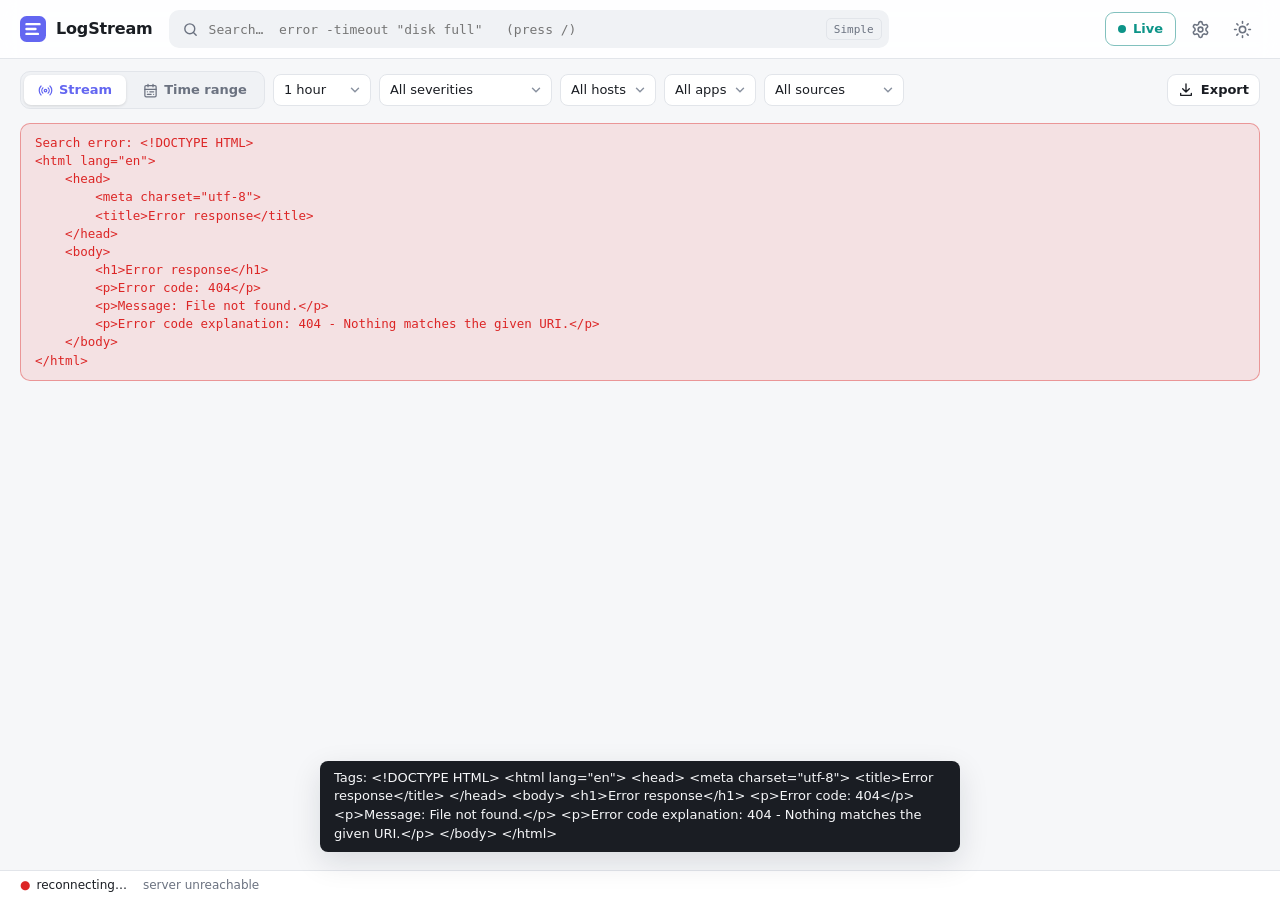
==== commit 076c01aa: "Linux audit (auditd) source and LogStream internal logs Audit source (source_type=audit), off until " ====
--- a/web/index.html
+++ b/web/index.html
@@ -103,6 +103,8 @@
       <option value="docker">Docker</option>
       <option value="host" data-i18n="srcHost">Host system</option>
       <option value="kernel" data-i18n="srcKernel">Kernel (dmesg)</option>
+      <option value="audit">Audit</option>
+      <option value="logstream">LogStream</option>
     </select>
     <span class="spacer"></span>
     <span id="count" class="muted"></span>
@@ -276,6 +278,39 @@
               <p class="muted small" data-i18n="dmesgHelp"></p>
             </section>
 
+            <section class="set-section">
+              <h3 data-i18n="auditTitle">Linux audit (auditd)</h3>
+              <p id="auditStatus" class="docker-status"></p>
+              <label class="switch-row">
+                <input id="auditEnabled" type="checkbox" class="switch">
+                <span data-i18n="auditEnabled">Collect the audit events of this machine</span>
+              </label>
+              <div class="sl-grid">
+                <label class="lbl" for="auditPath" data-i18n="auditPath">File</label>
+                <input id="auditPath" type="text" class="dk-filter" autocomplete="off" spellcheck="false">
+              </div>
+              <p class="muted small src-help" data-i18n="auditHelp"></p>
+            </section>
+
+            <section class="set-section">
+              <h3 data-i18n="selfTitle">LogStream internal logs</h3>
+              <p id="selfStatus" class="docker-status"></p>
+              <label class="switch-row">
+                <input id="selfEnabled" type="checkbox" class="switch">
+                <span data-i18n="selfEnabled">Record the events of LogStream itself</span>
+              </label>
+              <div class="sl-grid">
+                <label class="lbl" for="selfLevel" data-i18n="selfLevel">Minimum level</label>
+                <select id="selfLevel" class="field self-level">
+                  <option value="err" data-i18n="sev3">Errors and above</option>
+                  <option value="warning" data-i18n="sev4">Warnings and above</option>
+                  <option value="notice" data-i18n="sev5">Notice and above</option>
+                  <option value="info" data-i18n="sev6">Info and above</option>
+                </select>
+              </div>
+              <p class="muted small src-help" data-i18n="selfHelp"></p>
+            </section>
+
             <section class="set-section span">
               <h3 data-i18n="dockerTitle">Docker containers</h3>
               <p id="dockerStatus" class="docker-status"></p>
--- a/web/style.css
+++ b/web/style.css
@@ -22,6 +22,9 @@
   --hit: rgba(99, 102, 241, .18);
   --shadow: 0 10px 30px rgba(15, 23, 42, .12);
   --chip-l: 38%;            /* lightness of project-colored text (labels, Docker apps) */
+  --src-audit: #7c4dbd;     /* audit events (auditd) */
+  --src-ls: #1f9aa3;        /* LogStream internal logs */
+  --src-tint: 6%;           /* background tint of their rows */
 
   --sev-crit: #be123c;
   --sev-err: #dc2626;
@@ -70,6 +73,9 @@
   --hit: rgba(129, 140, 248, .28);
   --shadow: 0 10px 30px rgba(0, 0, 0, .5);
   --chip-l: 70%;
+  --src-audit: #a983e6;
+  --src-ls: #3cc3cc;
+  --src-tint: 9%;
   --sev-crit: #fb7185;
   --sev-err: #f87171;
   --sev-warning: #fbbf24;
@@ -102,6 +108,9 @@
     --hit: rgba(129, 140, 248, .28);
     --shadow: 0 10px 30px rgba(0, 0, 0, .5);
   --chip-l: 70%;
+    --src-audit: #a983e6;
+    --src-ls: #3cc3cc;
+    --src-tint: 9%;
     --sev-crit: #fb7185;
     --sev-err: #f87171;
     --sev-warning: #fbbf24;
@@ -401,6 +410,25 @@
 .row.sev-crit, .row.sev-err, .row.sev-warning { border-left-color: var(--sev); }
 .row.sev-crit, .row.sev-err { background: color-mix(in srgb, var(--sev) 7%, transparent); }
 .row .host[data-act], .row .app[data-act] { cursor: pointer; }
+/* Audit events and LogStream internal logs: colored edge (over the severity
+   one), light tint, badge before the app name. */
+.row.src-audit { --src: var(--src-audit); }
+.row.src-logstream { --src: var(--src-ls); }
+.row.src-audit, .row.src-logstream { border-left-color: var(--src); background: color-mix(in srgb, var(--src) var(--src-tint), transparent); }
+.row.src-audit:hover, .row.src-logstream:hover { background: color-mix(in srgb, var(--src) 13%, var(--row-hover)); }
+.src-badge {
+  display: inline-block; margin-right: 5px; padding: 0 4px; border-radius: 4px; vertical-align: 1px;
+  font: 700 9.5px/1.45 var(--sans); letter-spacing: .04em;
+  color: var(--src); background: color-mix(in srgb, var(--src) 16%, transparent);
+  box-shadow: inset 0 0 0 1px color-mix(in srgb, var(--src) 40%, transparent);
+}
+.row .raw {
+  margin-top: 2px; font-size: .85em; line-height: 1.35; color: var(--muted);
+  white-space: pre-wrap; word-break: break-all;
+}
+:root[data-density="compact"] .row:not(.open) .raw { display: none; }
+.src-help { margin-top: 10px !important; }
+.self-level { width: auto; justify-self: start; }
 /* Codes of the tags found in the message: grey badges, fixed size */
 .row .codes { white-space: nowrap; overflow: hidden; }
 .row .codes > span { display: inline-flex; gap: 3px; vertical-align: 1px; }
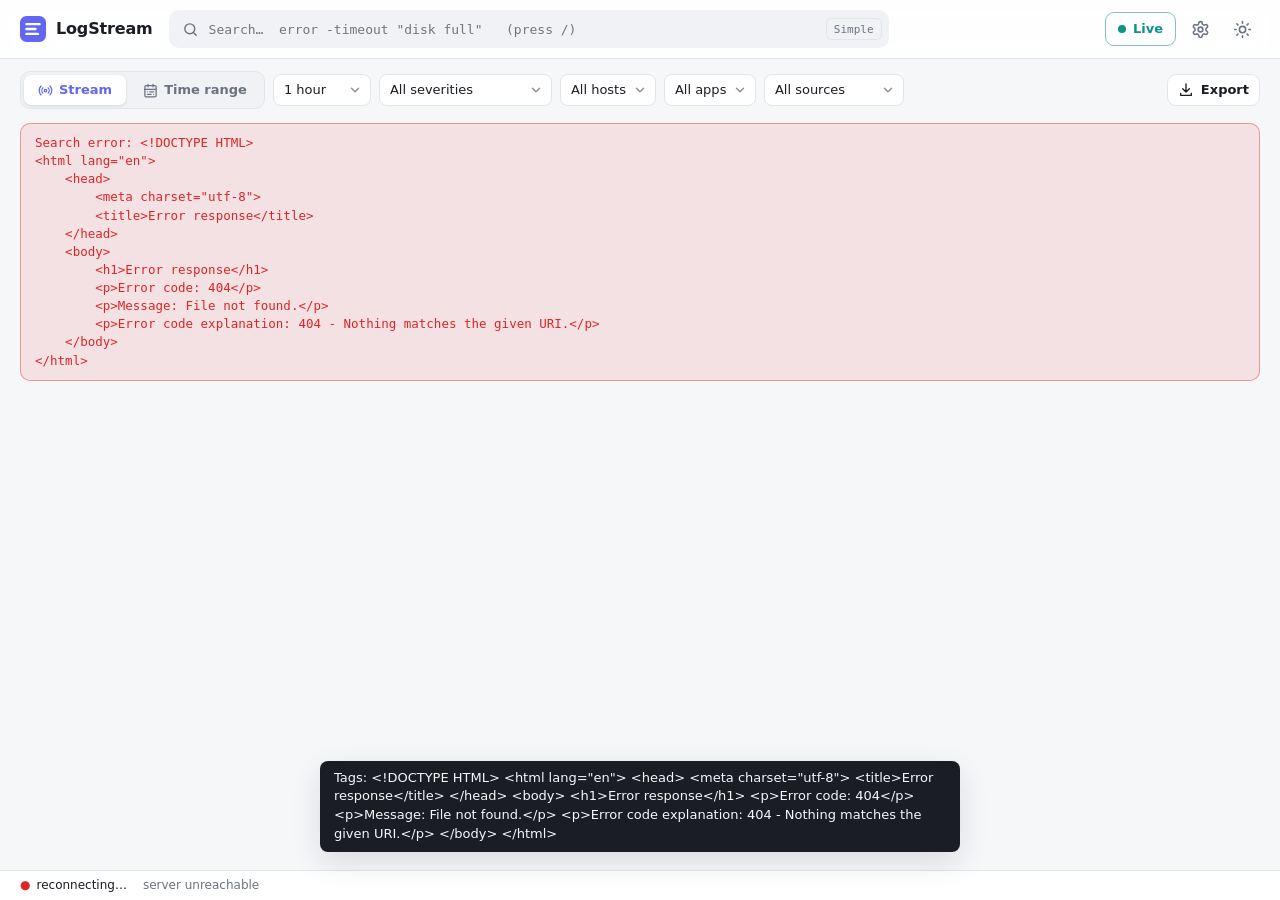
==== commit 194edee6: "Settings: Save and Cancel buttons instead of saving each change Changes made in the Settings window " ====
--- a/web/index.html
+++ b/web/index.html
@@ -41,6 +41,7 @@
         <svg class="sun" viewBox="0 0 24 24"><circle cx="12" cy="12" r="4"/><path d="M12 2v2M12 20v2M4.9 4.9l1.4 1.4M17.7 17.7l1.4 1.4M2 12h2M20 12h2M4.9 19.1l1.4-1.4M17.7 6.3l1.4-1.4"/></svg>
         <svg class="moon" viewBox="0 0 24 24"><path d="M21 12.8A9 9 0 1 1 11.2 3a7 7 0 0 0 9.8 9.8z"/></svg>
       </button>
+      <span id="whoami" class="whoami" hidden><span class="who-name"></span><span class="who-badge"></span></span>
       <a id="logoutBtn" class="icon-btn" href="/auth/logout" hidden data-i18n-title="logout" data-i18n-aria="logout">
         <!-- Log out icon (Lucide "log-out", ISC license) -->
         <svg viewBox="0 0 24 24"><path d="M9 21H5a2 2 0 0 1-2-2V5a2 2 0 0 1 2-2h4"/><path d="m16 17 5-5-5-5"/><path d="M21 12H9"/></svg>
@@ -104,6 +105,7 @@
       <option value="host" data-i18n="srcHost">Host system</option>
       <option value="kernel" data-i18n="srcKernel">Kernel (dmesg)</option>
       <option value="audit">Audit</option>
+      <option value="file" data-i18n="srcFile">Files</option>
       <option value="logstream">LogStream</option>
     </select>
     <span class="spacer"></span>
@@ -143,7 +145,7 @@
       <span data-col="sev"><span class="lbl" data-i18n="colSev">Severity</span><i class="grip" data-i18n-title="colGrip"></i></span>
       <span data-col="host"><span class="lbl" data-i18n="colHost">Host</span><i class="grip" data-i18n-title="colGrip"></i></span>
       <span data-col="app"><span class="lbl" data-i18n="colApp">App</span><i class="grip" data-i18n-title="colGrip"></i></span>
-      <span data-col="codes"><span class="lbl" data-i18n="colCodes" data-i18n-title="codesTitle">Filters</span></span>
+      <span data-col="codes"><span class="lbl" data-i18n="colCodes" data-i18n-title="codesTitle">Pattern</span></span>
       <span data-col="msg"><span class="lbl" data-i18n="colMsg">Message</span></span>
     </div>
     <main id="list" class="list"></main>
@@ -172,6 +174,7 @@
       </header>
 
       <div class="set-body">
+        <div class="set-side">
         <nav id="setNav" class="set-nav" role="tablist" aria-orientation="vertical">
           <button type="button" role="tab" data-tab="locale">
             <svg viewBox="0 0 24 24"><circle cx="12" cy="12" r="9"/><path d="M3 12h18M12 3a14 14 0 0 1 0 18M12 3a14 14 0 0 0 0 18"/></svg>
@@ -179,21 +182,30 @@
           </button>
           <button type="button" role="tab" data-tab="filters">
             <svg viewBox="0 0 24 24"><path d="M3 12V4a1 1 0 0 1 1-1h8l9 9-9 9z"/><circle cx="8" cy="8" r="1.5"/></svg>
-            <span data-i18n="tabFilters">Filters</span>
+            <span data-i18n="tabFilters">Patterns</span>
           </button>
           <button type="button" role="tab" data-tab="sources">
             <svg viewBox="0 0 24 24"><path d="M21 8 12 3 3 8v8l9 5 9-5z"/><path d="m3 8 9 5 9-5M12 13v8"/></svg>
-            <span data-i18n="tabSources">Sources</span>
+            <span data-i18n="tabSources">Log sources</span>
           </button>
           <button type="button" role="tab" data-tab="interface">
             <svg viewBox="0 0 24 24"><rect x="3" y="4" width="18" height="12" rx="2"/><path d="M8 20h8M12 16v4"/></svg>
-            <span data-i18n="tabInterface">Interface</span>
+            <span data-i18n="tabInterface">Appearance</span>
           </button>
           <button type="button" role="tab" data-tab="data">
             <svg viewBox="0 0 24 24"><ellipse cx="12" cy="5" rx="8" ry="3"/><path d="M4 5v14c0 1.7 3.6 3 8 3s8-1.3 8-3V5M4 12c0 1.7 3.6 3 8 3s8-1.3 8-3"/></svg>
-            <span data-i18n="tabData">Data</span>
+            <span data-i18n="tabData">Database</span>
           </button>
         </nav>
+        <div id="setActions" class="set-actions">
+          <button id="setSave" class="btn save" type="button" disabled>
+            <svg viewBox="0 0 24 24" aria-hidden="true"><path d="M5 12.5 10 17l9-10"/></svg>
+            <span data-i18n="saveSettings">Save</span>
+          </button>
+          <button id="setCancel" class="btn ghost" type="button" disabled data-i18n="cancelSettings">Cancel</button>
+          <p id="setState" class="set-state" role="status"></p>
+        </div>
+        </div>
 
         <div class="set-panels">
           <!-- Localization -->
@@ -218,7 +230,7 @@
             </section>
           </div>
 
-          <!-- Filters -->
+          <!-- Pattern (color tags; the "filters" tab id is kept for saved settings) -->
           <div class="set-panel wide" role="tabpanel" data-panel="filters" hidden>
             <section class="set-section tags-section">
               <div class="sec-head">
@@ -312,6 +324,15 @@
             </section>
 
             <section class="set-section span">
+              <h3 data-i18n="filesTitle">Log files</h3>
+              <div id="fileList" class="file-list"></div>
+              <div class="file-toolbar">
+                <button id="addFile" class="btn primary" type="button" data-i18n="addFile">+ Add a file</button>
+              </div>
+              <p class="muted small src-help" data-i18n="filesHelp"></p>
+            </section>
+
+            <section class="set-section span">
               <h3 data-i18n="dockerTitle">Docker containers</h3>
               <p id="dockerStatus" class="docker-status"></p>
               <div id="dockerBody" hidden>
--- a/web/style.css
+++ b/web/style.css
@@ -24,6 +24,7 @@
   --chip-l: 38%;            /* lightness of project-colored text (labels, Docker apps) */
   --src-audit: #7c4dbd;     /* audit events (auditd) */
   --src-ls: #1f9aa3;        /* LogStream internal logs */
+  --src-file: #5f8a1f;      /* log files (Settings > Sources > Log files) */
   --src-tint: 6%;           /* background tint of their rows */
 
   --sev-crit: #be123c;
@@ -75,6 +76,7 @@
   --chip-l: 70%;
   --src-audit: #a983e6;
   --src-ls: #3cc3cc;
+  --src-file: #9ccc54;
   --src-tint: 9%;
   --sev-crit: #fb7185;
   --sev-err: #f87171;
@@ -110,6 +112,8 @@
   --chip-l: 70%;
     --src-audit: #a983e6;
     --src-ls: #3cc3cc;
+    --src-file: #9ccc54;
+  --src-file: #9ccc54;
     --src-tint: 9%;
     --sev-crit: #fb7185;
     --sev-err: #f87171;
@@ -189,6 +193,16 @@
 .chip.on { color: var(--accent); border-color: var(--accent); background: var(--accent-soft); }
 
 .actions { display: flex; align-items: center; gap: 6px; margin-left: auto; }
+/* Logged-in user, with how they logged in (oidc / local) */
+.whoami { display: flex; align-items: center; gap: 6px; min-width: 0; margin-left: 6px; font-size: 13px; color: var(--muted); }
+.whoami .who-name { font-weight: 600; color: var(--text); max-width: 18ch; overflow: hidden; text-overflow: ellipsis; white-space: nowrap; }
+.whoami .who-badge {
+  flex: none; border: 1px solid var(--border); border-radius: 6px;
+  padding: 1px 6px; font-size: 10.5px; font-weight: 650; letter-spacing: .02em;
+}
+.whoami .who-badge.oidc { color: var(--accent); border-color: var(--accent); background: var(--accent-soft); }
+.whoami .who-badge:empty { display: none; }
+.whoami.none .who-name { font-weight: 400; color: var(--muted); }
 .icon-btn {
   width: 36px; height: 36px; display: grid; place-items: center;
   border: 1px solid transparent; background: transparent; border-radius: 9px; color: var(--muted);
@@ -414,8 +428,9 @@
    one), light tint, badge before the app name. */
 .row.src-audit { --src: var(--src-audit); }
 .row.src-logstream { --src: var(--src-ls); }
-.row.src-audit, .row.src-logstream { border-left-color: var(--src); background: color-mix(in srgb, var(--src) var(--src-tint), transparent); }
-.row.src-audit:hover, .row.src-logstream:hover { background: color-mix(in srgb, var(--src) 13%, var(--row-hover)); }
+.row.src-file { --src: var(--src-file); }
+.row.src-audit, .row.src-logstream, .row.src-file { border-left-color: var(--src); background: color-mix(in srgb, var(--src) var(--src-tint), transparent); }
+.row.src-audit:hover, .row.src-logstream:hover, .row.src-file:hover { background: color-mix(in srgb, var(--src) 13%, var(--row-hover)); }
 .src-badge {
   display: inline-block; margin-right: 5px; padding: 0 4px; border-radius: 4px; vertical-align: 1px;
   font: 700 9.5px/1.45 var(--sans); letter-spacing: .04em;
@@ -528,12 +543,25 @@
 }
 dialog.settings .dlg { display: flex; flex-direction: column; height: 100%; padding: 0; }
 dialog.settings .dlg > header { padding: 14px 16px 14px 22px; border-bottom: 1px solid var(--border); }
-.set-body { flex: 1; min-height: 0; display: grid; grid-template-columns: 176px minmax(0, 1fr); }
-.set-nav {
-  display: flex; flex-direction: column; gap: 2px;
-  padding: 12px 10px; border-right: 1px solid var(--border);
+.set-body { flex: 1; min-height: 0; display: grid; grid-template-columns: minmax(176px, max-content) minmax(0, 1fr); }
+.set-side {
+  display: flex; flex-direction: column; min-height: 0; overflow-y: auto;
+  border-right: 1px solid var(--border);
   background: color-mix(in srgb, var(--panel-2) 50%, transparent);
 }
+.set-nav { display: flex; flex-direction: column; gap: 2px; padding: 12px 10px; }
+/* Save / Cancel, under the section labels: Save takes the accent color while changes wait. */
+.set-actions {
+  display: flex; flex-wrap: wrap; gap: 6px; margin: 4px 10px 12px; padding-top: 12px;
+  border-top: 1px solid var(--border);
+}
+.set-actions .btn { flex: 1; justify-content: center; }
+.set-actions .btn.save { color: var(--muted); }
+.set-actions .btn svg { width: 16px; height: 16px; }
+.set-actions.dirty .btn.save { background: var(--accent); border-color: var(--accent); color: #fff; box-shadow: 0 0 0 3px var(--accent-soft); }
+.set-actions.dirty .btn.save:hover { filter: brightness(1.08); }
+.set-state { flex-basis: 100%; margin: 2px 2px 0; font-size: 12px; color: var(--muted); }
+.set-actions.dirty .set-state { color: var(--accent); font-weight: 550; }
 .set-nav button {
   display: flex; align-items: center; gap: 10px;
   height: 38px; padding: 0 12px; border: 0; border-radius: 9px;
@@ -685,7 +713,7 @@
 input.switch:disabled { cursor: not-allowed; }
 input.switch:focus-visible { outline: 2px solid var(--accent); outline-offset: 2px; }
 
-/* Settings > Filters: toolbar kept in view while the list scrolls, dense rows. */
+/* Settings > Pattern: toolbar kept in view while the list scrolls, dense rows. */
 .tags-section { padding-top: 12px !important; }
 .tag-toolbar {
   position: sticky; top: -16px; z-index: 2;
@@ -741,15 +769,45 @@
 .tag-row .icon-btn svg { width: 15px; height: 15px; }
 .opt input { display: none; }
 .opt:has(input:checked) { color: var(--accent); border-color: var(--accent); background: var(--accent-soft); }
+/* Log files (Settings > Sources) */
+.file-list { display: flex; flex-direction: column; gap: 4px; }
+.file-row {
+  display: grid; align-items: center; gap: 6px;
+  grid-template-columns: auto minmax(7rem, 1fr) minmax(10rem, 2fr) minmax(9rem, 1.4fr) minmax(6rem, .8fr) 26px;
+  padding: 6px 6px 6px 10px; border: 1px solid var(--border); border-radius: 8px; background: var(--panel);
+}
+.file-row.off > input[type="text"], .file-row.off > select { opacity: .6; }
+.file-row input[type="text"] {
+  height: 28px; padding: 0 8px; min-width: 0;
+  border: 1px solid var(--border); border-radius: 6px; background: var(--panel); font-size: 12.5px; outline: 0;
+}
+.file-row input.mono { font-family: var(--mono); }
+.file-row input[type="text"]:focus { border-color: var(--accent); box-shadow: 0 0 0 3px var(--accent-soft); }
+.file-row select.field { height: 28px; }
+.file-row .icon-btn { width: 26px; height: 26px; border-radius: 6px; }
+.file-row .icon-btn svg { width: 15px; height: 15px; }
+.file-row .fr-regex, .file-row .fr-status, .file-row .fr-sample { grid-column: 2 / -1; }
+.file-row .fr-sample {
+  margin: 0; font: 11.5px var(--mono); color: var(--muted);
+  white-space: nowrap; overflow: hidden; text-overflow: ellipsis;
+}
+.file-row .fr-sample[hidden] { display: none; }
+.file-row .fr-regex[hidden] { display: none; }
+.file-row .fr-status { margin: 0 !important; font-size: 12px; }
+.file-toolbar { margin-top: 10px; }
 .tag-row .err { grid-column: 1 / -1; color: var(--sev-err); font-size: 12px; }
 .tag-row .err:empty { display: none; }
 
 /* ---------- Mobile ---------- */
 @media (max-width: 760px) {
+  .file-row { grid-template-columns: auto minmax(0, 1fr) 26px; }
+  .file-row [data-del] { grid-column: 3; grid-row: 1; }
+  .file-row > [data-f="path"], .file-row > [data-f="format"], .file-row > [data-f="host"] { grid-column: 2 / -1; }
   body { font-size: 13.5px; }
   .topbar { flex-wrap: wrap; padding: 8px 16px; gap: 8px 10px; }
   .search { order: 3; flex-basis: 100%; max-width: none; }
   .live .lbl { display: none; }
+  .whoami .who-name { max-width: 12ch; }
   .filters { padding: 10px 16px 6px; }
   .filters select { flex: 1 1 calc(50% - 8px); max-width: none; min-width: 0; }
   .view-mode { flex: 1 1 100%; }
@@ -786,15 +844,16 @@
   .field-grid { grid-template-columns: 1fr; gap: 4px; }
   dialog.settings { height: calc(100vh - 24px); width: calc(100vw - 16px); }
   .set-body { grid-template-columns: 1fr; grid-template-rows: auto minmax(0, 1fr); }
-  .set-nav {
-    display: grid; grid-template-columns: repeat(5, minmax(0, 1fr)); padding: 6px;
-    border-right: 0; border-bottom: 1px solid var(--border);
-  }
+  .set-side { border-right: 0; border-bottom: 1px solid var(--border); overflow: visible; }
+  .set-nav { display: grid; grid-template-columns: repeat(5, minmax(0, 1fr)); padding: 6px; }
+  .set-actions { margin: 0 6px 6px; padding-top: 6px; align-items: center; }
+  .set-actions .btn { flex: 0 0 auto; height: 30px; }
+  .set-state { flex: 1; flex-basis: auto; margin: 0; text-align: right; }
   .set-nav button {
     flex-direction: column; justify-content: center; height: auto; padding: 6px 2px; gap: 3px;
     font-size: 11.5px; text-align: center;
   }
-  .set-nav button span { max-width: 100%; overflow: hidden; text-overflow: ellipsis; }
+  .set-nav button span { max-width: 100%; white-space: normal; line-height: 1.15; overflow: hidden; text-overflow: ellipsis; }
   .set-panels { padding: 12px 12px 18px; }
   .set-panel { grid-template-columns: minmax(0, 1fr); gap: 10px; }
   .set-panel > .set-section, .set-panel > .set-section + .set-section { padding: 12px; }
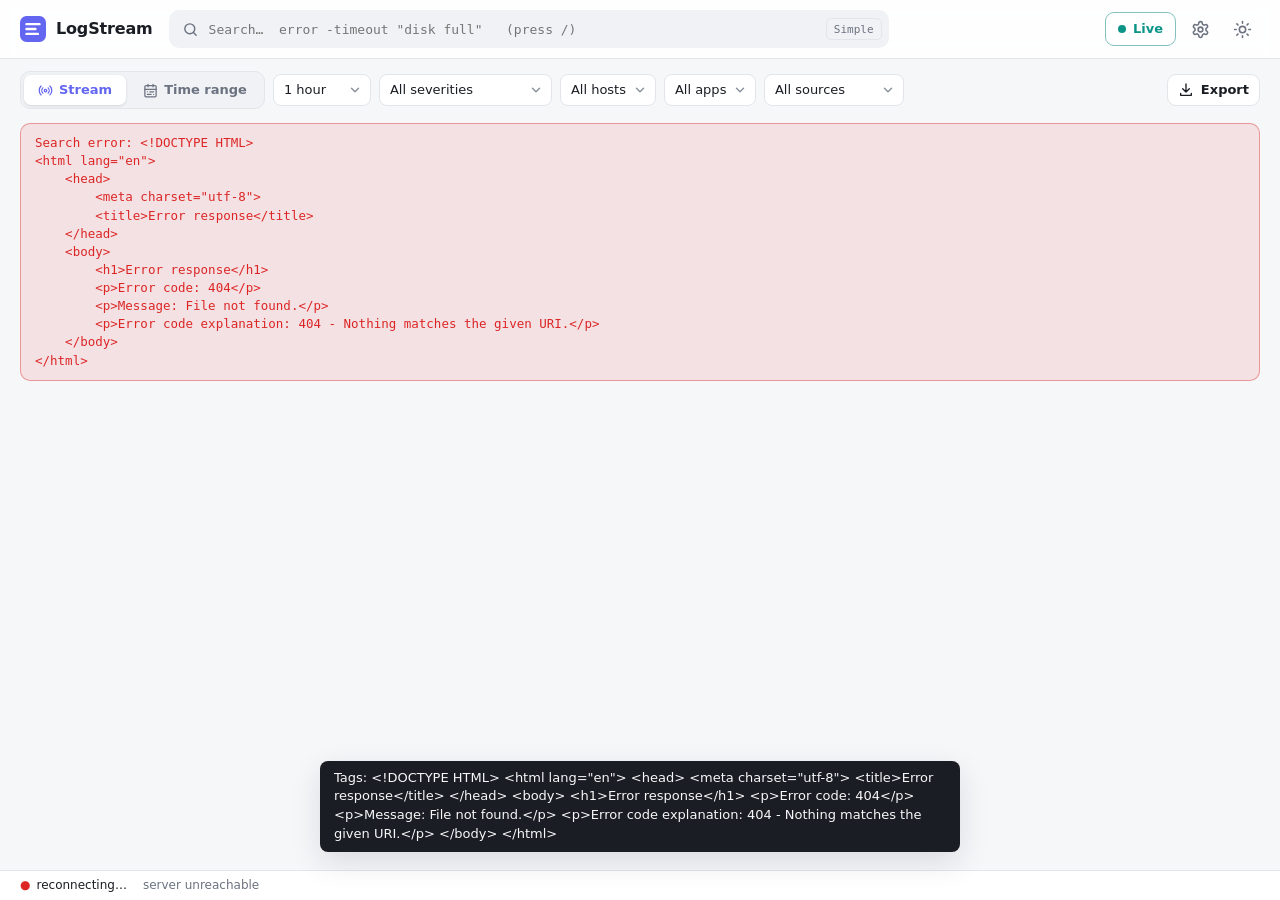
==== commit a5b74fac: "Source badge at the start of every log line Each row now starts with a fixed-width badge naming its " ====
--- a/web/index.html
+++ b/web/index.html
@@ -140,6 +140,7 @@
 
   <div id="table" class="table" hidden>
     <div id="listHead" class="list-head" role="presentation">
+      <span data-col="src"><span class="lbl" data-i18n="colSrc">Source</span></span>
       <span data-col="rcv"><span class="lbl" data-i18n="colRcv">Received</span><i class="grip" data-i18n-title="colGrip"></i></span>
       <span data-col="mt"><span class="lbl" data-i18n="colMt">Message time</span><i class="grip" data-i18n-title="colGrip"></i></span>
       <span data-col="sev"><span class="lbl" data-i18n="colSev">Severity</span><i class="grip" data-i18n-title="colGrip"></i></span>
--- a/web/style.css
+++ b/web/style.css
@@ -22,6 +22,10 @@
   --hit: rgba(99, 102, 241, .18);
   --shadow: 0 10px 30px rgba(15, 23, 42, .12);
   --chip-l: 38%;            /* lightness of project-colored text (labels, Docker apps) */
+  --src-syslog: #64748b;    /* source badges: syslog received over the network */
+  --src-docker: #1d6fd6;    /* Docker containers */
+  --src-kernel: #b4540a;    /* kernel ring buffer (dmesg) */
+  --src-host: #b0407a;      /* /var/log files of the host system */
   --src-audit: #7c4dbd;     /* audit events (auditd) */
   --src-ls: #1f9aa3;        /* LogStream internal logs */
   --src-file: #5f8a1f;      /* log files (Settings > Sources > Log files) */
@@ -74,6 +78,10 @@
   --hit: rgba(129, 140, 248, .28);
   --shadow: 0 10px 30px rgba(0, 0, 0, .5);
   --chip-l: 70%;
+  --src-syslog: #94a3b8;
+  --src-docker: #5aa2f5;
+  --src-kernel: #e7a25a;
+  --src-host: #e58bbb;
   --src-audit: #a983e6;
   --src-ls: #3cc3cc;
   --src-file: #9ccc54;
@@ -110,10 +118,13 @@
     --hit: rgba(129, 140, 248, .28);
     --shadow: 0 10px 30px rgba(0, 0, 0, .5);
   --chip-l: 70%;
+    --src-syslog: #94a3b8;
+    --src-docker: #5aa2f5;
+    --src-kernel: #e7a25a;
+    --src-host: #e58bbb;
     --src-audit: #a983e6;
     --src-ls: #3cc3cc;
     --src-file: #9ccc54;
-  --src-file: #9ccc54;
     --src-tint: 9%;
     --sev-crit: #fb7185;
     --sev-err: #f87171;
@@ -344,12 +355,12 @@
 .list { margin: 6px 20px 0; background: var(--panel); border: 1px solid var(--border); border-radius: var(--radius); overflow: hidden; }
 .list:empty { display: none; }
 
-/* Columns: received, message time, severity, host, app, tag codes, message. Widths come from
+/* Columns: source, received, message time, severity, host, app, tag codes, message. Widths come from
    --col-* (set on #table when a column has been resized, see app.js), shared by
    the header and every row through subgrid so that the columns line up. */
 .table {
   display: grid;
-  grid-template-columns: var(--col-rcv, max-content) var(--col-mt, max-content) var(--col-sev, 4.6rem)
+  grid-template-columns: minmax(3.9rem, max-content) var(--col-rcv, max-content) var(--col-mt, max-content) var(--col-sev, 4.6rem)
     var(--col-host, minmax(5rem, 9rem)) var(--col-app, minmax(4rem, 8rem)) var(--codes-w) minmax(0, 1fr);
   column-gap: 12px;
   margin: 6px 20px 0; background: var(--panel); border: 1px solid var(--border); border-radius: var(--radius);
@@ -379,7 +390,7 @@
 
 .row {
   display: grid;
-  grid-template-columns: max-content max-content 4.6rem minmax(5rem, 9rem) minmax(4rem, 8rem) var(--codes-w) 1fr;
+  grid-template-columns: max-content max-content max-content 4.6rem minmax(5rem, 9rem) minmax(4rem, 8rem) var(--codes-w) 1fr;
   gap: 0 12px; align-items: baseline;
   padding: 5px 14px 5px 11px;
   border-left: 3px solid transparent;
@@ -424,19 +435,25 @@
 .row.sev-crit, .row.sev-err, .row.sev-warning { border-left-color: var(--sev); }
 .row.sev-crit, .row.sev-err { background: color-mix(in srgb, var(--sev) 7%, transparent); }
 .row .host[data-act], .row .app[data-act] { cursor: pointer; }
-/* Audit events and LogStream internal logs: colored edge (over the severity
-   one), light tint, badge before the app name. */
+/* Source badge at the start of every row, fixed width, one color per source.
+   Audit events, log files and LogStream internal logs also get a colored edge
+   (over the severity one) and a light tint. */
+.row.src-syslog { --src: var(--src-syslog); }
+.row.src-docker { --src: var(--src-docker); }
+.row.src-kernel { --src: var(--src-kernel); }
+.row.src-host { --src: var(--src-host); }
 .row.src-audit { --src: var(--src-audit); }
 .row.src-logstream { --src: var(--src-ls); }
 .row.src-file { --src: var(--src-file); }
 .row.src-audit, .row.src-logstream, .row.src-file { border-left-color: var(--src); background: color-mix(in srgb, var(--src) var(--src-tint), transparent); }
 .row.src-audit:hover, .row.src-logstream:hover, .row.src-file:hover { background: color-mix(in srgb, var(--src) 13%, var(--row-hover)); }
 .src-badge {
-  display: inline-block; margin-right: 5px; padding: 0 4px; border-radius: 4px; vertical-align: 1px;
-  font: 700 9.5px/1.45 var(--sans); letter-spacing: .04em;
+  justify-self: start; box-sizing: content-box; width: 6ch; padding: 1px 4px; border-radius: 4px; text-align: center;
+  font-family: var(--log-font, var(--mono)); font-size: 10px; font-weight: 700; letter-spacing: .02em; line-height: 1.35;
   color: var(--src); background: color-mix(in srgb, var(--src) 16%, transparent);
   box-shadow: inset 0 0 0 1px color-mix(in srgb, var(--src) 40%, transparent);
 }
+:root[data-density="compact"] .row .src-badge { padding-top: 0; padding-bottom: 0; line-height: 1.3; }
 .row .raw {
   margin-top: 2px; font-size: .85em; line-height: 1.35; color: var(--muted);
   white-space: pre-wrap; word-break: break-all;
@@ -589,10 +606,11 @@
 .set-panel .preview-list { margin: 14px 0 10px; pointer-events: none; }
 .preview-list .row {
   cursor: default;
-  grid-template-columns: max-content max-content minmax(0, max-content) minmax(0, 1fr);
-  grid-template-areas: "rcv sev host app" "msg msg msg msg";
+  grid-template-columns: max-content max-content max-content minmax(0, max-content) minmax(0, 1fr);
+  grid-template-areas: "src rcv sev host app" "msg msg msg msg msg";
   gap: 3px 10px;
 }
+.preview-list .row .src-badge { grid-area: src; }
 .preview-list .row time.rcv { grid-area: rcv; }
 .preview-list .row time.mt { display: none; }
 .preview-list .row .sev { grid-area: sev; }
@@ -827,10 +845,11 @@
   .table .list { display: block; margin: 0; }
   .list-head { display: none; }
   .row, .table .row {
-    grid-template-columns: auto auto 1fr auto;
-    grid-template-areas: "rcv sev host codes" "msg msg msg msg";
+    grid-template-columns: auto auto auto 1fr auto;
+    grid-template-areas: "src rcv sev host codes" "msg msg msg msg msg";
     gap: 3px 8px; padding: 8px 12px 8px 10px;
   }
+  .row .src-badge { grid-area: src; }
   .row time.rcv { grid-area: rcv; }
   .row time.mt { display: none; } /* still shown in the details panel */
   .row .sev { grid-area: sev; }
